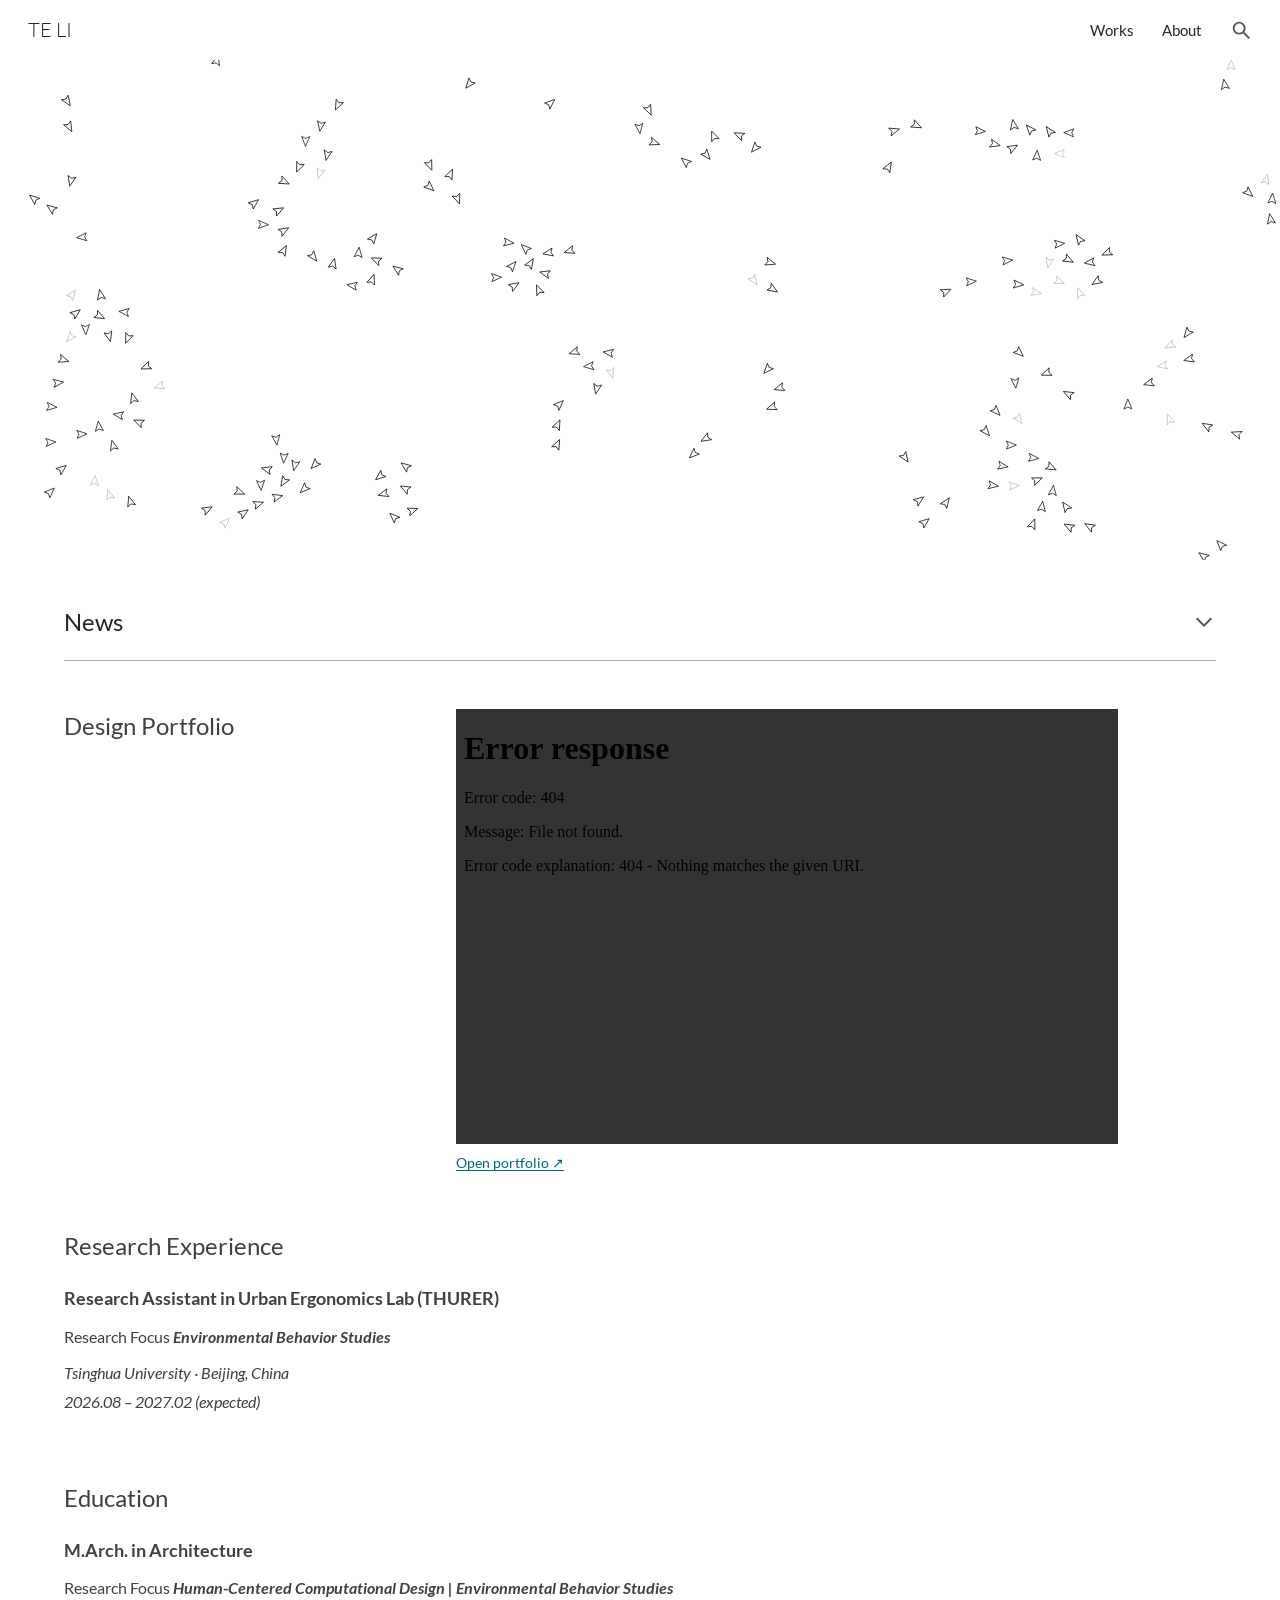
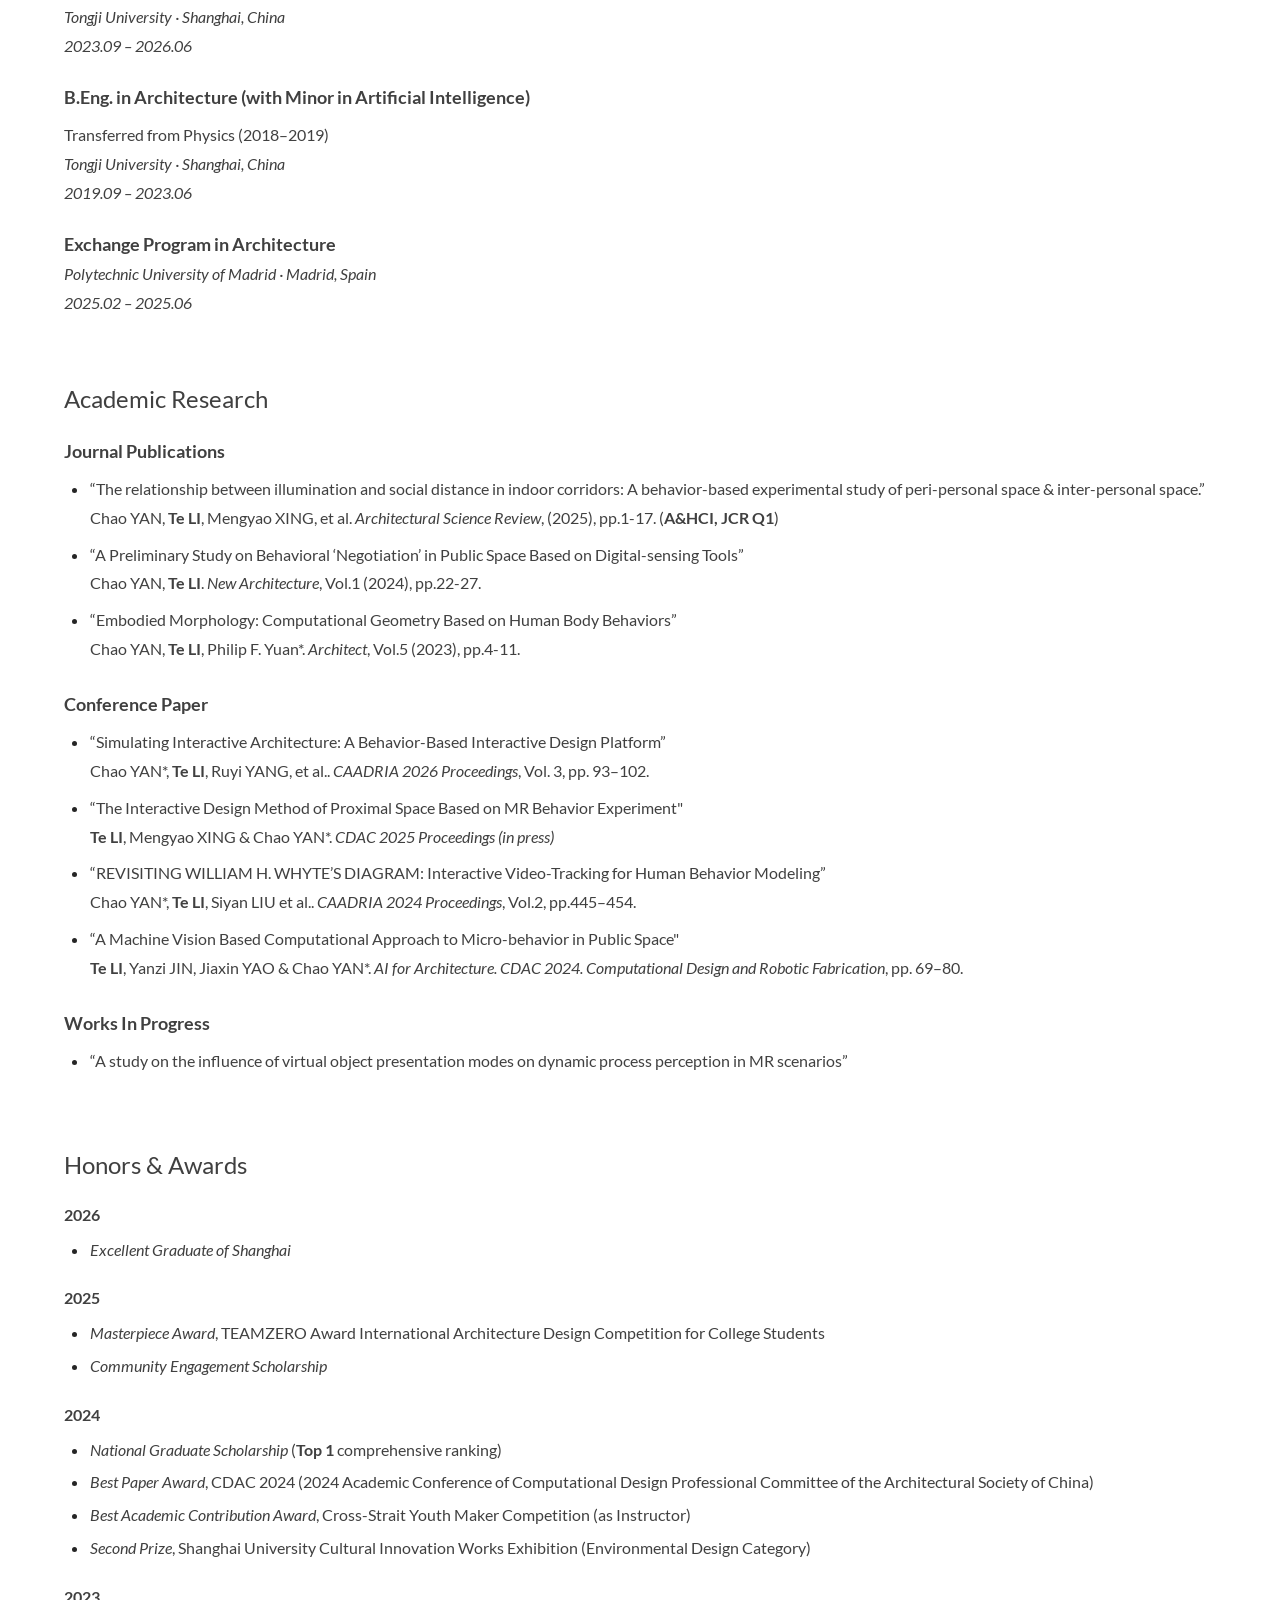
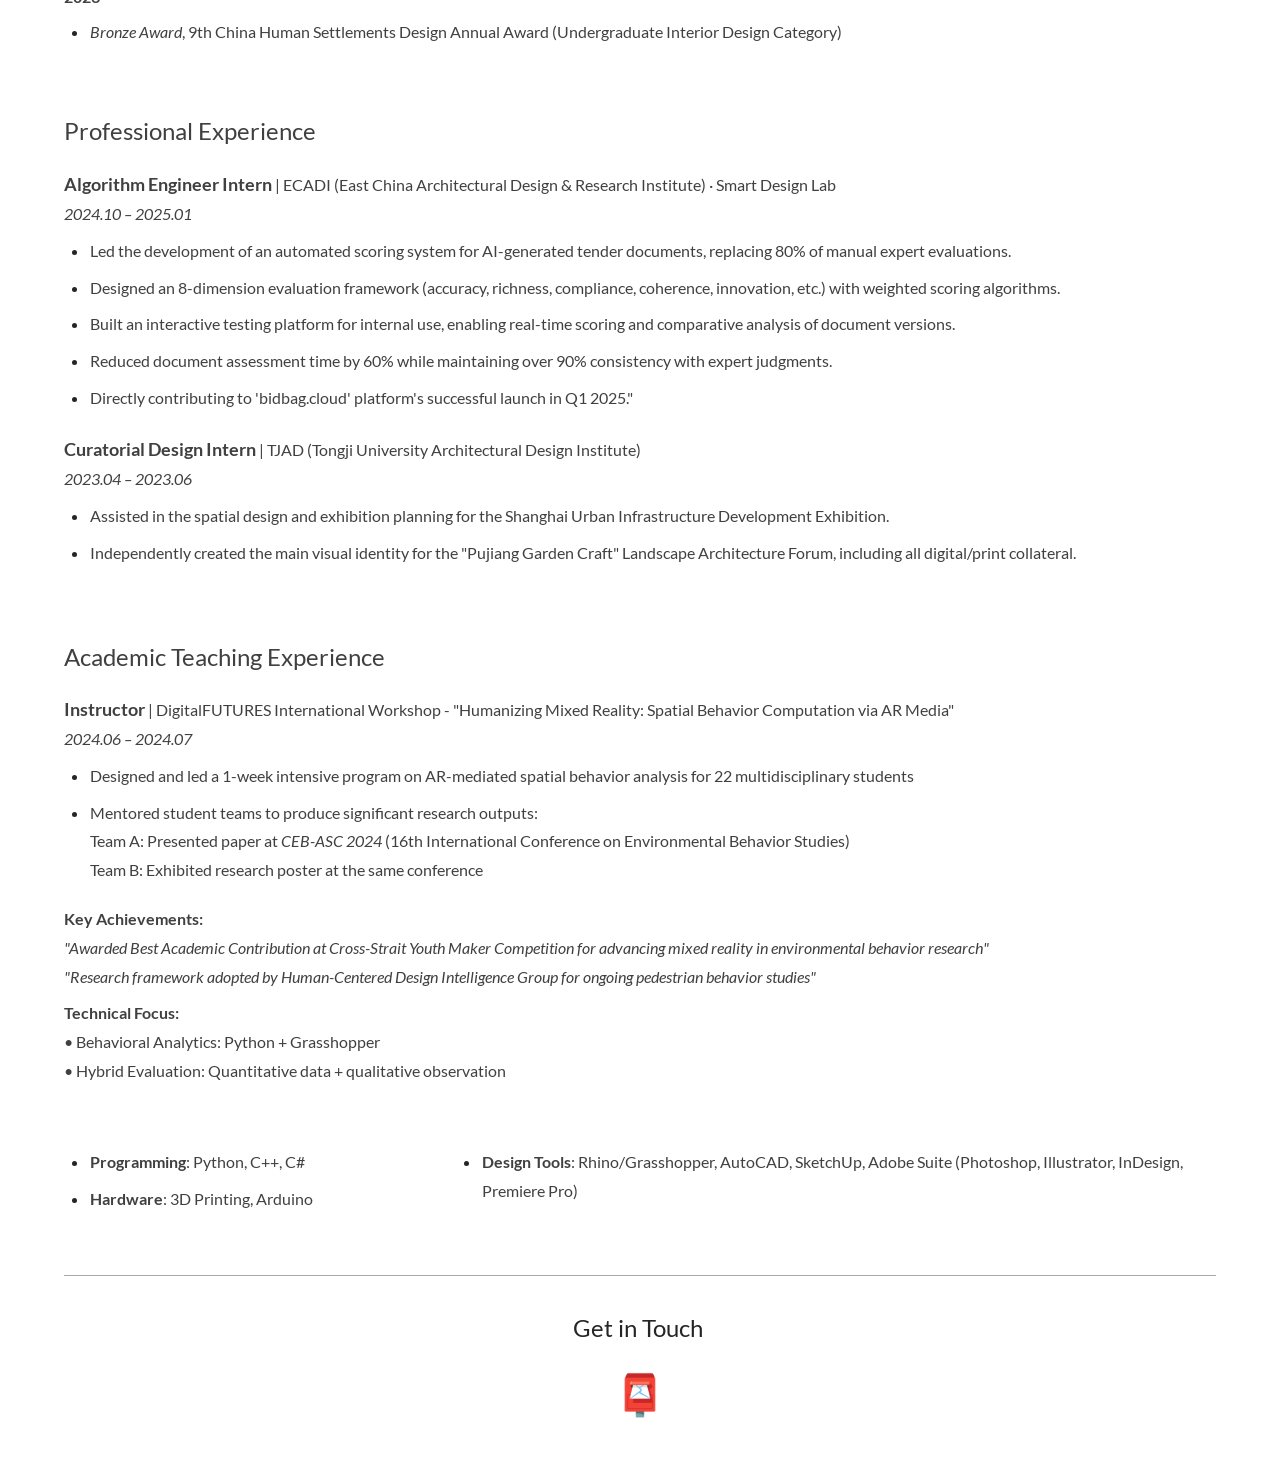
==== about.html @ 7ce69d30 "Initial commit" ====
<!doctype html>
<html lang="en"><head>
<meta charset="utf-8">
<meta name="viewport" content="width=device-width,initial-scale=1">
<title>TE LI — About</title>
<link rel="stylesheet" href="style.css">
<script src="script.js" defer=""></script>
</head>
<body class="about">
<header class="site-header"><a class="brand" href="index.html">TE LI</a><nav aria-label="Main navigation"><a href="index.html">Works</a><a aria-current="page" href="about.html">About</a><button class="search-button" aria-label="Search this site" title="Search this site"><svg width="22" height="22" viewBox="0 0 24 24" fill="none" stroke="currentColor" stroke-width="2"><circle cx="10" cy="10" r="6"></circle><path d="m15 15 6 6"></path></svg></button></nav></header><form class="search-panel" hidden="" role="search">
<input type="search" aria-label="Search pages" placeholder="Search this site"><button type="submit">Search</button><button type="button" class="search-close" aria-label="Close search">×</button><div class="search-results"></div>
</form>
<main id="main"><section class="section about-section-0"><div class="grid"><div class="column span-12">
<iframe class="about-animation" src="assets/flocking.html" title="Flocking boids animation"></iframe>
</div></div></section>
<section class="section about-section-1"><div class="grid"><details><summary>News<svg width="24" height="24" viewBox="0 0 24 24" focusable="false" class="summary-arrow"><path d="M5.41 7.59L4 9l8 8 8-8-1.41-1.41L12 14.17"></path></svg></summary><div class="news-items">
<p><span class="news-date">🕹️2026-08-07</span><span class="news-description">Earned the Encoded Space Extraordinary Award at the Encoded Space 2026 Workshop at Tsinghua University.</span></p>
<p><span class="news-date">🎿2026-03-03</span><span class="news-description">Obtained the Level 5 Social Sports Instructor Certificate in Alpine Skiing (Double Ski).</span></p>
<p><span class="news-date">🪑2026-01-16</span><span class="news-description">Participated in the Shanghai Art &amp; Design exhibition at the Shanghai Art Museum (China Art Museum) as a core creator.</span></p>
<p><span class="news-date">📜2026-01-15</span><span class="news-description">Successfully passed the M.Arch. thesis review in one go.</span></p>
<p><span class="news-date">🎉2025-12-16</span><span class="news-description">Successfully passed the M.Arch. design review and submitted the graduation thesis.</span></p>
<p><span class="news-date">🎙️2025-11-16</span><span class="news-description">Served as a TA at the Computational Design Workshop at Zhejiang University, and presented a research paper at the CDAC Conference.</span></p>
</div></details></div></section>
<section class="section about-section-2"><div class="grid">
<div class="column span-3">
<h2 class="about-heading">Design Portfolio</h2>
</div>
<div class="column span-1">

</div>
<div class="column span-7">
<iframe class="portfolio" src="assets/portfolio.pdf#view=FitH" title="Design Portfolio PDF" allowfullscreen=""></iframe><a class="portfolio-open" href="assets/portfolio.pdf" target="_blank" rel="noopener">Open portfolio ↗</a>
</div>
<div class="column span-1">

</div>
</div></section>
<section class="section about-section-3"><div class="grid">
<div class="column span-7">
<h2 class="about-heading">Research Experience</h2>
<p><span style="font-weight:700;color:#404040;font-size:18px">Research Assistant in Urban Ergonomics Lab (THURER)</span></p>
<p><span style="color:#404040;font-size:12.0pt">Research Focus</span><span style="font-weight:700;color:#404040;font-size:12.0pt"> </span><span style="font-weight:700;font-style:italic;color:#404040;font-size:12.0pt">Environmental Behavior Studies</span></p>
<p><span style="font-style:italic;color:#404040;font-size:12.0pt">Tsinghua</span><span style="font-style:italic;color:#404040;font-size:12.0pt"> University · Beijing, China</span><span style="font-style:italic;color:#404040;font-size:12.0pt"><br></span><span style="font-style:italic;color:#404040;font-size:12.0pt">2026.08 – 2027.02 (expected)</span></p>
</div>
<div class="column span-5">

</div>
</div></section>
<section class="section about-section-4"><div class="grid">
<div class="column span-7">
<h2 class="about-heading">Education</h2>
<p><span style="font-weight:700;color:#404040;font-size:18px">M.Arch. in Architecture</span></p>
<p><span style="color:#404040;font-size:12.0pt">Research Focus</span><span style="font-weight:700;color:#404040;font-size:12.0pt"> </span><span style="font-weight:700;font-style:italic;color:#404040;font-size:12.0pt">Human-Centered Computational Design | Environmental Behavior Studies</span><span style="font-weight:700;color:#404040;font-size:12.0pt"><br></span><span style="font-style:italic;color:#404040;font-size:12.0pt">Tongji University · Shanghai, China</span><span style="font-style:italic;color:#404040;font-size:12.0pt"><br></span><span style="font-style:italic;color:#404040;font-size:12.0pt">2023.09 – 2026.06</span></p>
<p><span style="font-weight:700;color:#404040;font-size:18px">B.Eng. in Architecture (with Minor in Artificial Intelligence)</span></p>
<p><span style="color:#404040;font-size:12.0pt">Transferred from Physics (2018–2019)</span><span style="font-weight:700;color:#404040;font-size:12.0pt"><br></span><span style="font-style:italic;color:#404040;font-size:12.0pt">Tongji University · Shanghai, China</span><span style="font-style:italic;color:#404040;font-size:12.0pt"><br></span><span style="font-style:italic;color:#404040;font-size:12.0pt">2019.09 – 2023.06</span></p>
<p><span style="font-weight:700;color:#404040;font-size:18px">Exchange Program in Architecture</span><span style="font-weight:700;color:#404040;font-size:12.0pt"><br></span><span style="font-style:italic;color:#404040;font-size:12.0pt">Polytechnic University of Madrid · Madrid, Spain</span><span style="font-style:italic;color:#404040;font-size:12.0pt"><br></span><span style="font-style:italic;color:#404040;font-size:12.0pt">2025.02 – 2025.06</span></p>
</div>
<div class="column span-5">

</div>
</div></section>
<section class="section about-section-5"><div class="grid"><div class="column span-12">
<h2 class="about-heading">Academic Research</h2>
<h3 class="about-subheading">Journal Publications</h3>
<ul>
<li><p><span style="color:#404040;font-size:12.0pt">“The relationship between illumination and social distance in indoor corridors: A behavior-based experimental study of peri-personal space &amp; inter-personal space.”</span><span style="color:#404040;font-size:12.0pt"><br></span><span style="color:#404040;font-size:12.0pt">Chao YAN, </span><span style="font-weight:700;color:#404040;font-size:12.0pt">Te LI</span><span style="color:#404040;font-size:12.0pt">, Mengyao XING, et al. </span><span style="font-style:italic;color:#404040;font-size:12.0pt">Architectural Science Review</span><span style="color:#404040;font-size:12.0pt">, (2025), pp.1-17. (</span><span style="font-weight:700;color:#404040;font-size:12.0pt">A&amp;HCI</span><span style="font-weight:700;color:#404040;font-size:12.0pt">, JCR Q1</span><span style="color:#404040;font-size:12.0pt">)</span></p></li>
<li><p><span style="color:#404040;font-size:12.0pt">“A Preliminary Study on Behavioral ‘Negotiation’ in Public Space Based on Digital-sensing Tools”</span><span style="color:#404040;font-size:12.0pt"><br></span><span style="color:#404040;font-size:12.0pt">Chao YAN, </span><span style="font-weight:700;color:#404040;font-size:12.0pt">Te LI</span><span style="color:#404040;font-size:12.0pt">. </span><span style="font-style:italic;color:#404040;font-size:12.0pt">New Architecture</span><span style="color:#404040;font-size:12.0pt">, Vol.1 (2024), pp.22-27.</span></p></li>
<li><p><span style="color:#404040;font-size:12.0pt">“Embodied Morphology: Computational Geometry Based on Human Body Behaviors”</span><span style="color:#404040;font-size:12.0pt"><br></span><span style="color:#404040;font-size:12.0pt">Chao YAN, </span><span style="font-weight:700;color:#404040;font-size:12.0pt">Te LI</span><span style="color:#404040;font-size:12.0pt">,</span><span style="font-weight:700;color:#404040;font-size:12.0pt"> </span><span style="color:#404040;font-size:12.0pt">Philip F. Yuan*</span><span style="color:#404040;font-size:12.0pt">. </span><span style="font-style:italic;color:#404040;font-size:12.0pt">Architect</span><span style="color:#404040;font-size:12.0pt">, Vol.5 (2023), pp.4-11.</span></p></li>
</ul>
<h3 class="about-subheading">Conference Paper</h3>
<ul><li><p><span style="color:#404040;font-size:12.0pt">“Simulating Interactive Architecture: A Behavior-</span><span style="color:#404040;font-size:12.0pt">B</span><span style="color:#404040;font-size:12.0pt">ased Interactive Design Platform”</span></p><p><span style="color:#404040;font-size:12.0pt">Chao YAN*, </span><span style="font-weight:700;color:#404040;font-size:12.0pt">Te LI</span><span style="color:#404040;font-size:12.0pt">, Ruyi YANG, et al.. </span><span style="font-style:italic;color:#404040;font-size:12.0pt">CAADRIA 202</span><span style="font-style:italic;color:#404040;font-size:12.0pt">6 </span><span style="font-style:italic;color:#404040;font-size:12.0pt">Proceedings</span><span style="color:#404040;font-size:12.0pt">, </span><span style="color:#404040;font-size:12.0pt">Vol. 3, pp. 93–102.</span></p></li><li><p><span style="color:#404040;font-size:12.0pt">“</span><span style="color:#404040;font-size:12.0pt">The Interactive Design Method of Proximal Space Based on MR Behavior Experiment</span><span style="color:#404040;font-size:12.0pt">"</span></p><p><span style="font-weight:700;color:#404040;font-size:12.0pt">Te LI</span><span style="color:#404040;font-size:12.0pt">, </span><span style="color:#404040;font-size:12.0pt">Mengyao XING</span><span style="color:#404040;font-size:12.0pt"> &amp; Chao YAN*</span><span style="color:#404040;font-size:12.0pt">. </span><span style="font-style:italic;color:#404040;font-size:12.0pt">CDAC 202</span><span style="font-style:italic;color:#404040;font-size:12.0pt">5</span><span style="font-style:italic;color:#404040;font-size:12.0pt"> Proceedings (in press)</span></p></li><li><p><span style="color:#404040;font-size:12.0pt">“REVISITING WILLIAM H. WHYTE’S DIAGRAM: Interactive Video-Tracking for Human Behavior Modeling”</span><span style="color:#404040;font-size:12.0pt"><br></span><span style="color:#404040;font-size:12.0pt">Chao YAN*, </span><span style="font-weight:700;color:#404040;font-size:12.0pt">Te LI</span><span style="color:#404040;font-size:12.0pt">, Siyan LIU et al..</span><span style="color:#434343;font-size:12.0pt"> </span><span style="font-style:italic;color:#404040;font-size:12.0pt">CAADRIA 2024 Proceedings</span><span style="color:#404040;font-size:12.0pt">, Vol.2, pp.445–454.</span></p></li><li><p><span style="color:#404040;font-size:12.0pt">“A Machine Vision Based Computational Approach to Micro-behavior in Public Space"</span></p><p><span style="font-weight:700;color:#404040;font-size:12.0pt">Te LI</span><span style="color:#404040;font-size:12.0pt">, Yanzi JIN, </span><span style="color:#404040;font-size:12.0pt">Jiaxin YAO &amp; Chao YAN*</span><span style="color:#404040;font-size:12.0pt">. </span><span style="font-style:italic;color:#404040;font-size:12.0pt">AI for Architecture. CDAC 2024. Computational Design and Robotic Fabrication</span><span style="color:#404040;font-size:12.0pt">, pp. 69–80.</span></p></li></ul>





<h3 class="about-subheading">Works In Progress</h3>
<ul><li><p><span style="color:#404040;font-size:12.0pt">“</span><span style="color:#404040;font-size:12.0pt">A study on the influence of virtual object presentation modes on dynamic process perception in MR scenarios</span><span style="color:#404040;font-size:12.0pt">”</span></p></li></ul>
</div></div></section>
<section class="section about-section-6"><div class="grid"><div class="column span-12">
<h2 class="about-heading">Honors &amp; Awards</h2>







<h3 class="award-year">2026</h3><ul><li><span style="color:#404040;font-size:12.0pt"></span><span style="font-style:italic;color:#404040;font-size:12.0pt">Excellent Graduate of Shanghai</span></li></ul><h3 class="award-year">2025</h3><ul><li><span style="color:#404040;font-size:12.0pt"></span><span style="font-style:italic;color:#404040;font-size:12.0pt">M</span><span style="font-style:italic;color:#404040;font-size:12.0pt">asterpiece </span><span style="font-style:italic;color:#404040;font-size:12.0pt">A</span><span style="font-style:italic;color:#404040;font-size:12.0pt">ward</span><span style="color:#404040;font-size:12.0pt">, </span><span style="color:#404040;font-size:12.0pt">TEAMZERO Award International Architecture Design Competition for College Students</span></li><li><span style="color:#404040;font-size:12.0pt"></span><span style="font-style:italic;color:#404040;font-size:12.0pt">Community Engagement Scholarship</span></li></ul><h3 class="award-year">2024</h3><ul><li><span style="color:#404040;font-size:12.0pt"></span><span style="font-style:italic;color:#404040;font-size:12.0pt">National Graduate Scholarship</span><span style="color:#404040;font-size:12.0pt"> (</span><span style="font-weight:700;color:#404040;font-size:12.0pt">Top 1 </span><span style="color:#404040;font-size:12.0pt">comprehensive ranking)</span><span style="color:#404040;font-size:12.0pt"></span></li><li><span style="color:#404040;font-size:12.0pt"></span><span style="font-style:italic;color:#404040;font-size:12.0pt">Best Paper Award</span><span style="color:#404040;font-size:12.0pt">, CDAC 2024 (2024 Academic Conference of Computational Design Professional Committee of the Architectural Society of China)</span><span style="color:#404040;font-size:12.0pt"></span></li><li><span style="color:#404040;font-size:12.0pt"></span><span style="font-style:italic;color:#404040;font-size:12.0pt">Best Academic Contribution Award</span><span style="color:#404040;font-size:12.0pt">, Cross-Strait Youth Maker Competition (as Instructor)</span><span style="color:#404040;font-size:12.0pt"></span></li><li><span style="color:#404040;font-size:12.0pt"></span><span style="font-style:italic;color:#404040;font-size:12.0pt">Second Prize</span><span style="color:#404040;font-size:12.0pt">, Shanghai University Cultural Innovation Works Exhibition (Environmental Design Category)</span></li></ul><h3 class="award-year">2023</h3><ul><li><span style="color:#404040;font-size:12.0pt"></span><span style="font-style:italic;color:#404040;font-size:12.0pt">Bronze Award</span><span style="color:#404040;font-size:12.0pt">, 9th China Human Settlements Design Annual Award (Undergraduate Interior Design Category)</span></li></ul></div></div></section>
<section class="section about-section-7"><div class="grid"><div class="column span-12">
<h2 class="about-heading">Professional Experience</h2>
<p><span style="font-weight:700;color:#404040;font-size:18px">Algorithm Engineer Intern</span><span style="color:#404040;font-size:12.0pt"> | ECADI (East China Architectural Design &amp; Research Institute) · Smart Design Lab</span><span style="color:#404040;font-size:12.0pt"><br></span><span style="font-style:italic;color:#404040;font-size:12.0pt">2024.10 – 2025.01</span></p>
<ul>
<li><p><span style="color:#404040;font-size:12.0pt">Led the development of an automated scoring system for AI-generated tender documents, replacing 80% of manual expert evaluations.</span></p></li>
<li><p><span style="color:#404040;font-size:12.0pt">Designed an 8-dimension evaluation framework (accuracy, richness, compliance, coherence, innovation, etc.) with weighted scoring algorithms.</span></p></li>
<li><p><span style="color:#404040;font-size:12.0pt">Built an interactive testing platform for internal use, enabling real-time scoring and comparative analysis of document versions.</span></p></li>
<li><p><span style="color:#404040;font-size:12.0pt">Reduced document assessment time by 60% while maintaining over 90% consistency with expert judgments.</span></p></li>
<li><p><span style="color:#404040;font-size:12.0pt">Directly contributing to 'bidbag.cloud' platform's successful launch in Q1 2025."&nbsp;</span></p></li>
</ul>
<p><span style="font-weight:700;color:#404040;font-size:18px">Curatorial Design Intern</span><span style="color:#404040;font-size:12.0pt"> | TJAD (Tongji University Architectural Design Institute)</span><span style="color:#404040;font-size:12.0pt"><br></span><span style="font-style:italic;color:#404040;font-size:12.0pt">2023.04 – 2023.06</span></p>
<ul>
<li><p><span style="color:#404040;font-size:12.0pt">Assisted in the spatial design and exhibition planning for the Shanghai Urban Infrastructure Development Exhibition.</span></p></li>
<li><p><span style="color:#404040;font-size:12.0pt">Independently created the main visual identity for the "Pujiang Garden Craft" Landscape Architecture Forum, including all digital/print collateral.</span></p></li>
</ul>
</div></div></section>
<section class="section about-section-8"><div class="grid"><div class="column span-12">
<h2 class="about-heading">Academic Teaching Experience</h2>
<p><span style="font-weight:700;color:#404040;font-size:18px">Instructor</span><span style="color:#404040;font-size:12.0pt"> | DigitalFUTURES International Workshop - "Humanizing Mixed Reality: Spatial Behavior Computation via AR Media"</span><span style="color:#404040;font-size:12.0pt"><br></span><span style="font-style:italic;color:#404040;font-size:12.0pt">2024.06 – 2024.07</span></p>
<ul>
<li><p><span style="color:#404040;font-size:12.0pt">Designed and led a 1-week intensive program on AR-mediated spatial behavior analysis for 22 multidisciplinary students</span></p></li>
<li><p><span style="color:#404040;font-size:12.0pt">Mentored student teams to produce significant research outputs:</span><span style="color:#404040;font-size:12.0pt"><br></span><span style="color:#404040;font-size:12.0pt">Team A: Presented paper at </span><span style="font-style:italic;color:#404040;font-size:12.0pt">CEB-ASC 2024</span><span style="color:#404040;font-size:12.0pt"> (16th International Conference on Environmental Behavior Studies)</span><span style="color:#404040;font-size:12.0pt"><br></span><span style="color:#404040;font-size:12.0pt">Team B: Exhibited research poster at the same conference</span></p></li>
</ul>
<p><span style="font-weight:700;color:#404040;font-size:12.0pt">Key Achievements:</span><span style="font-weight:700;color:#404040;font-size:12.0pt"><br></span><span style="font-style:italic;color:#404040;font-size:12.0pt">"Awarded Best Academic Contribution at Cross-Strait Youth Maker Competition for advancing mixed reality in environmental behavior research"</span><span style="font-style:italic;color:#404040;font-size:12.0pt"><br></span><span style="font-style:italic;color:#404040;font-size:12.0pt">"Research framework adopted by Human-Centered Design Intelligence Group for ongoing pedestrian behavior studies"</span></p>
<p><span style="font-weight:700;color:#404040;font-size:12.0pt">Technical Focus:</span><span style="color:#404040;font-size:12.0pt"><br></span><span style="color:#404040;font-size:12.0pt">• Behavioral Analytics: Python + Grasshopper</span><span style="color:#404040;font-size:12.0pt"><br></span><span style="color:#404040;font-size:12.0pt">• Hybrid Evaluation: Quantitative data + qualitative observation</span></p>
</div></div></section>
<section class="section about-section-9"><div class="grid">
<div class="column span-4">
<ul>
<li><p><span style="font-weight:700;color:#404040;font-size:12.0pt">Programming</span><span style="color:#404040;font-size:12.0pt">: Python, C++, C#</span></p></li>
<li><p><span style="font-weight:700;color:#404040;font-size:12.0pt">Hardware</span><span style="color:#404040;font-size:12.0pt">: 3D Printing, Arduino</span></p></li>
</ul>
</div>
<div class="column span-8">
<ul><li><p><span style="font-weight:700;color:#404040;font-size:12.0pt">Design Tools</span><span style="color:#404040;font-size:12.0pt">: Rhino/Grasshopper, AutoCAD, SketchU</span><span style="color:#404040;font-size:12.0pt">p</span><span style="color:#404040;font-size:12.0pt">, Adobe Suite (Photoshop, Illustrator, InDesign, Premiere Pro)</span></p></li></ul>
</div>
</div></section>
<section class="section about-section-10"><div class="grid"><div class="column span-12">

</div></div></section>
<section class="section about-section-11 contact"><div class="grid"><div class="column span-12">
<p style="text-align:center"><span style="font-size:24px">Get in Touch&nbsp;</span></p>
<p style="text-align: center;"><a style="text-decoration:none;color:inherit" href="https://forms.gle/pz7Y3AFX5Abh1YHo8"><span>📮</span></a></p>
</div></div></section></main>


</body></html>
---- style.css ----
@font-face {
  font-family: 'Lato';
  font-style: italic;
  font-weight: 300;
  font-display: swap;
  src: url(assets/lato-0.ttf) format('truetype');
}
@font-face {
  font-family: 'Lato';
  font-style: italic;
  font-weight: 400;
  font-display: swap;
  src: url(assets/lato-1.ttf) format('truetype');
}
@font-face {
  font-family: 'Lato';
  font-style: italic;
  font-weight: 700;
  font-display: swap;
  src: url(assets/lato-2.ttf) format('truetype');
}
@font-face {
  font-family: 'Lato';
  font-style: normal;
  font-weight: 300;
  font-display: swap;
  src: url(assets/lato-3.ttf) format('truetype');
}
@font-face {
  font-family: 'Lato';
  font-style: normal;
  font-weight: 400;
  font-display: swap;
  src: url(assets/lato-4.ttf) format('truetype');
}
@font-face {
  font-family: 'Lato';
  font-style: normal;
  font-weight: 700;
  font-display: swap;
  src: url(assets/lato-5.ttf) format('truetype');
}

/* Shared presentation — adjust content width, spacing and typography here. */
:root{--grid-width:1152px;--grid-gutter:24px;--page-edge:32px;--text:#252525;--link:#006580}
*{box-sizing:border-box}html{scroll-behavior:smooth}body{margin:0;background:#fff;color:var(--text);font:14px/1.5 Arial,Helvetica,sans-serif}a{color:var(--link);text-underline-offset:2px}button,input{font:inherit}button{cursor:pointer}a:focus-visible,button:focus-visible,summary:focus-visible{outline:2px solid var(--link);outline-offset:5px}
a[style*="text-decoration:none"]{color:var(--text)}a[style*="text-decoration:none"] span[style*="text-decoration:underline"]{color:var(--link)}.site-header a,.site-header a:hover,.site-header a[aria-current],.about-section-1 summary{color:var(--text)}
.site-header{height:60px;padding:0 28px;display:flex;align-items:center;justify-content:space-between;position:sticky;top:0;background:#fffffff5;z-index:10}.brand{font-size:20px;font-weight:300;color:var(--text);text-decoration:none}.site-header nav{display:flex;align-items:center;gap:28px}.site-header nav>a{font-size:15px;text-decoration:none;color:var(--text)}.site-header nav>a[aria-current],.site-header nav>a:hover{color:var(--text)}.search-button{border:0;background:none;color:#555;padding:0;display:flex}.section{padding:24px 0}.grid{width:min(var(--grid-width),calc(100% - 2 * var(--page-edge)));margin-inline:auto;display:grid;grid-template-columns:repeat(12,minmax(0,1fr));column-gap:var(--grid-gutter)}.column{min-width:0}.span-1{grid-column:span 1}.span-2{grid-column:span 2}.span-3{grid-column:span 3}.span-4{grid-column:span 4}.span-5{grid-column:span 5}.span-6{grid-column:span 6}.span-7{grid-column:span 7}.span-8{grid-column:span 8}.span-12{grid-column:span 12}
p{margin:0 0 16px}h2,h3{font-weight:400;line-height:1.35;margin:16px 0 26px}h2{font-size:24px}h3{font-size:18px}img{display:block;width:100%;height:auto}iframe{display:block;border:0;width:100%}ul,ol{padding-left:28px;margin:0 0 18px}li{padding-left:2px;margin-bottom:7px}.works{font-size:14.667px;line-height:1.5}.works-animation{height:72px}.works-section-0{padding-top:22px;padding-bottom:24px}.works-section-0 .column:nth-child(2) p{font-size:56px!important;font-weight:700;margin:0;line-height:1.4}.works-section-0 .column:nth-child(2) span{font-size:inherit!important}.works-section-0 .column:nth-child(3){padding-top:13px}.works-section-1{padding-top:30px;padding-bottom:20px}.works-section-2{padding-top:20px;padding-bottom:40px}.works-section-2 .grid{align-items:center}.works-section-2 .column:first-child{text-align:right}.works-section-2 p{margin:0}.works-section-2 .column:first-child span{font-size:24px!important}.works-section-2 img{max-width:74px}.works-section-3,.works-section-4,.works-section-5,.works-section-6{padding-bottom:36px}.works .image-link{display:block}.works h3{text-align:center;margin:22px 0 28px;font-size:18px}.works-section-3 .column>p,.works-section-4 .column>p,.works-section-5 .column>p,.works-section-6 .column>p{text-align:center}.works-section-7 p{text-align:center;margin:24px 0}.works-section-8 h3,.works-section-9 h3,.works-section-10 h3{margin-top:20px}.works-section-11,.works-section-13,.about-section-10{padding:12px 0}.works-section-12{padding:0}.works-section-12 .grid{align-items:center;border-top:1px solid #aaa;padding-top:34px}.works-section-12 p{margin-bottom:6px}.contact{padding:0 0 48px;text-align:center}.contact .grid{border-top:1px solid #aaa;padding-top:30px}.contact p{margin-bottom:10px}.contact a{text-decoration:none;font-size:40px}
.about-section-0{padding:0}.about-section-0 .grid{width:100%;max-width:none}.about-section-0 .column{padding:0}.about-animation{height:500px}.about-section-1{padding:24px 0}.about-section-1 details{grid-column:1/-1;margin:0;border-bottom:1px solid #aaa}.about-section-1 summary{list-style:none;cursor:pointer;font-size:24px;padding:20px 0}.about-section-1 summary::-webkit-details-marker{display:none}.about-section-1 .summary-arrow{float:right;width:24px;height:24px;fill:#555;margin-top:6px;transition:transform .2s ease}details[open] .summary-arrow{transform:rotate(180deg)}.news-items{padding:16px 0}.portfolio{height:435px;background:#333}.portfolio-open{display:inline-block;font-size:14px;margin-top:8px}.about-section-3,.about-section-4,.about-section-5,.about-section-6,.about-section-7,.about-section-8{padding:42px 0}.about h3{margin-top:0;margin-bottom:0}.about-section-9{padding:30px 0}.about p{line-height:1.8}.about li{line-height:1.6}.search-panel{position:fixed;top:60px;right:24px;width:min(520px,calc(100vw - 48px));padding:20px;background:white;box-shadow:0 4px 22px #0002;z-index:20}.search-panel[hidden]{display:none}.search-panel input{width:65%;max-width:100%;padding:8px;border:1px solid #aaa}.search-panel button{background:white;border:0;padding:8px}.search-results a{display:block;margin:12px 0}
@media(max-width:760px){.site-header{padding:0 20px}.site-header nav{gap:22px}.grid{width:calc(100% - 48px);column-gap:16px}.column{padding:0}.column:empty{display:none}.span-1,.span-2,.span-3,.span-4,.span-5,.span-6,.span-7,.span-8,.span-12{grid-column:1/-1}.section{padding:20px 0}.works-section-0 .column:first-child{grid-column:1/7}.works-section-0 .column:nth-child(2){grid-column:7/13}.works-section-0 .column:nth-child(2) p{font-size:44px!important}.works-section-0 .column:nth-child(3){padding-top:20px}.works-section-1 .column{margin-bottom:12px}.works-section-2 .column:first-child{text-align:left;margin-bottom:20px}.works-section-2 .column:nth-child(2){grid-column:1/3}.works-section-2 .column:nth-child(3){grid-column:3/13}.works-section-2 .column:nth-child(3) span{font-size:14px!important}.works h3{font-size:19px}.works .column:has(h3){margin-bottom:28px}.works-section-12 .column{margin-bottom:20px}.works-section-12 img{max-width:72px}.about-animation{height:300px}.about-section-2 .column:first-child{margin-bottom:14px}.portfolio{height:340px}.about-section-3,.about-section-4,.about-section-5,.about-section-6,.about-section-7,.about-section-8{padding:28px 0}.about p,.about li{overflow-wrap:anywhere}.search-panel input{width:60%}}
@media(prefers-reduced-motion:reduce){html{scroll-behavior:auto}}

body.about,.works h3,.brand,.site-header nav,.works-section-2,.works-section-7{font-family:Lato,Arial,sans-serif}

/* Match the lower three-column media row to the adjacent tower image.
   Keep animated artwork proportional and fully visible in an equal-height frame. */
.works-section-8 img{aspect-ratio:1200/805;object-fit:contain}
.works-section-8 img[src="assets/image-12.gif"]{object-fit:cover;object-position:50% 75%}

/* About: consistent heading rhythm and hanging indents for CV entries. */
.about .about-heading{font-size:24px;font-weight:400;line-height:1.38;margin:0 0 20px;color:#404040}
.about .about-subheading{font-size:18px;font-weight:700;line-height:1.8;margin:24px 0 8px;color:#404040}
.about .about-heading + .about-subheading{margin-top:0}
.about p,.about li{line-height:1.8}
.about p{margin-bottom:8px}
.about ul{padding-left:24px;margin:0 0 20px}
.about li{padding-left:2px;margin-bottom:8px}
.about li p{margin:0}
.about .column > :last-child{margin-bottom:0}
.about-section-3,.about-section-4,.about-section-5,.about-section-6,.about-section-7,.about-section-8{padding:32px 0}
.about-section-4 .column > p:has(> span:first-child[style*="font-size:18px"]){margin-top:20px}
.about-section-4 .about-heading + p{margin-top:0!important}
.about .award-year{font-size:16px;font-weight:700;line-height:1.8;margin:20px 0 6px;color:#404040}
.about .about-heading + .award-year{margin-top:0}
.about-section-6 ul{margin-bottom:0}
.about-section-6 li{margin-bottom:4px}
.about-section-2 .grid,.about-section-9 .grid{align-items:start}
.about .news-items > p{display:grid;grid-template-columns:140px minmax(0,1fr);column-gap:20px;margin-bottom:12px}
.news-date{white-space:nowrap}
@media(max-width:760px){
 .about-section-1 details{margin:0}
 .about .about-heading{margin-bottom:16px}
 .about-section-3,.about-section-4,.about-section-5,.about-section-6,.about-section-7,.about-section-8{padding:24px 0}
 .about .news-items > p{grid-template-columns:1fr;row-gap:4px}
 .about-section-9 .column + .column{margin-top:8px}
}
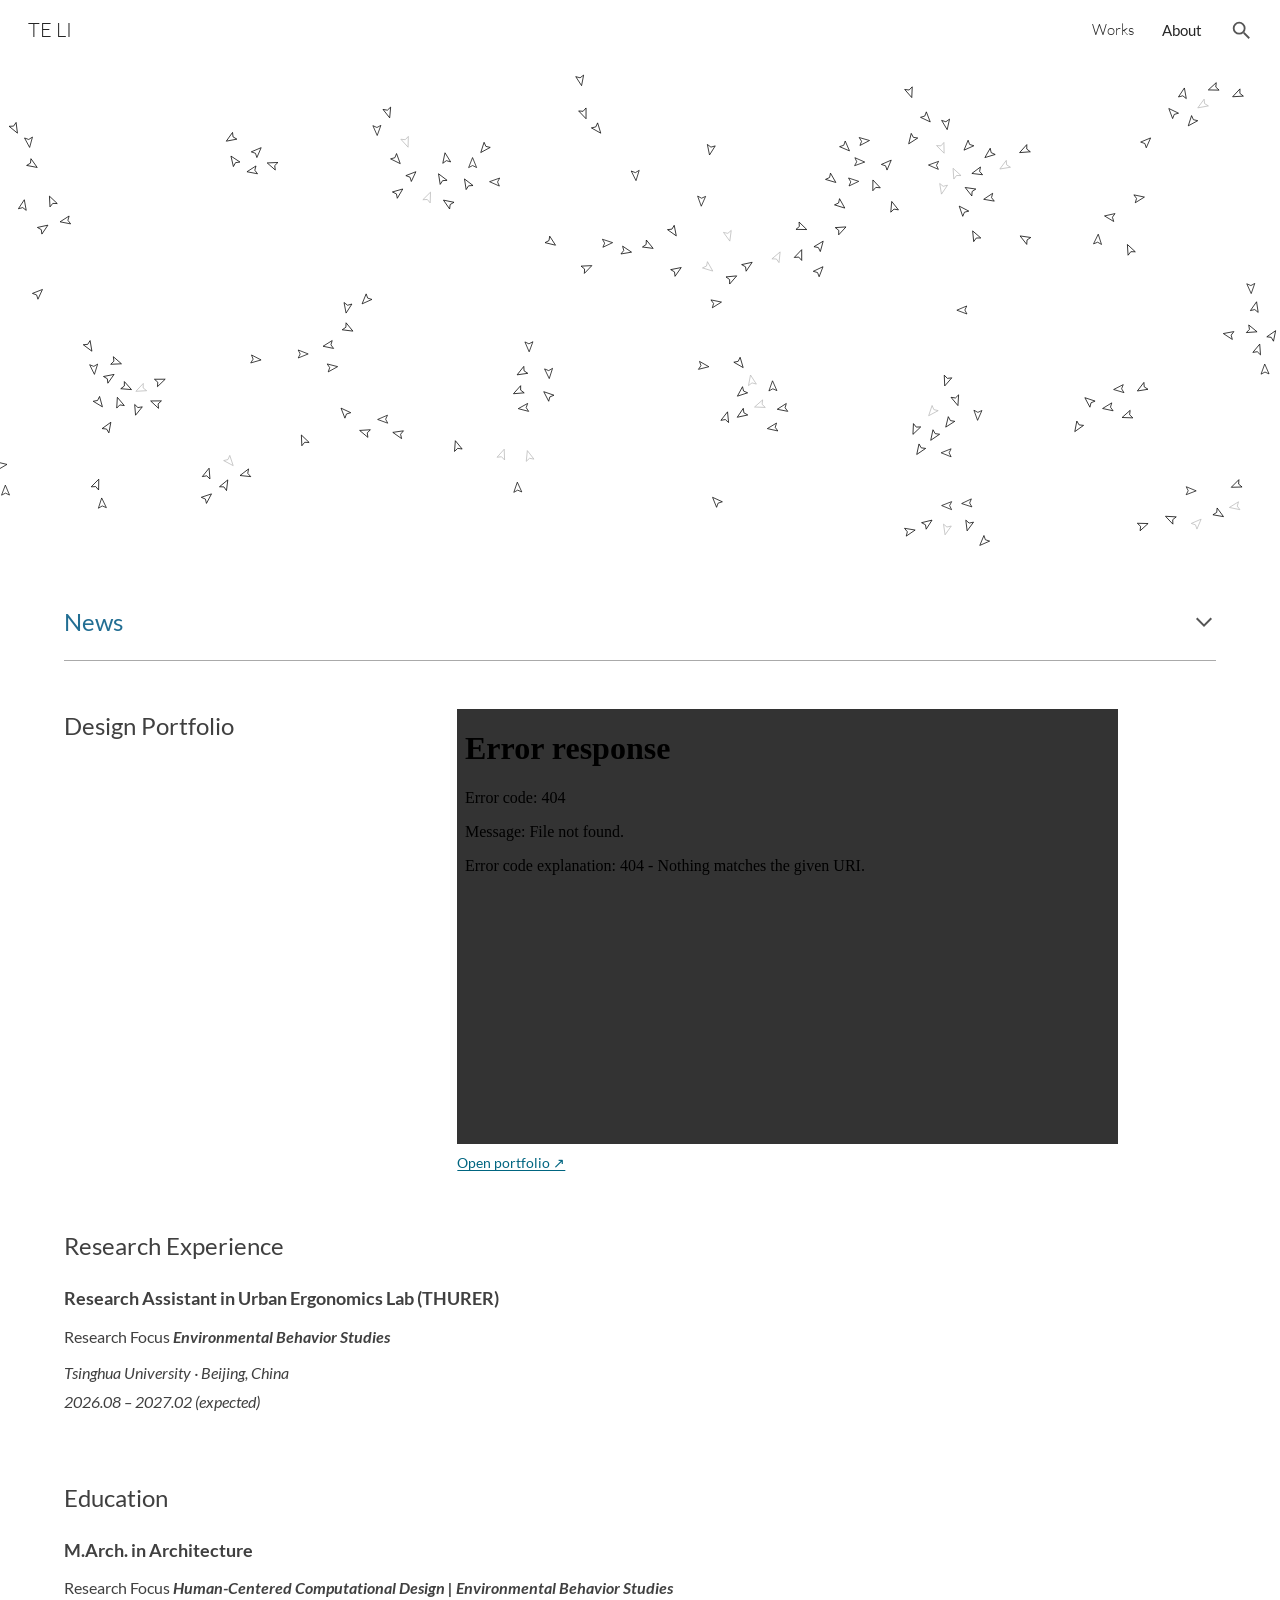
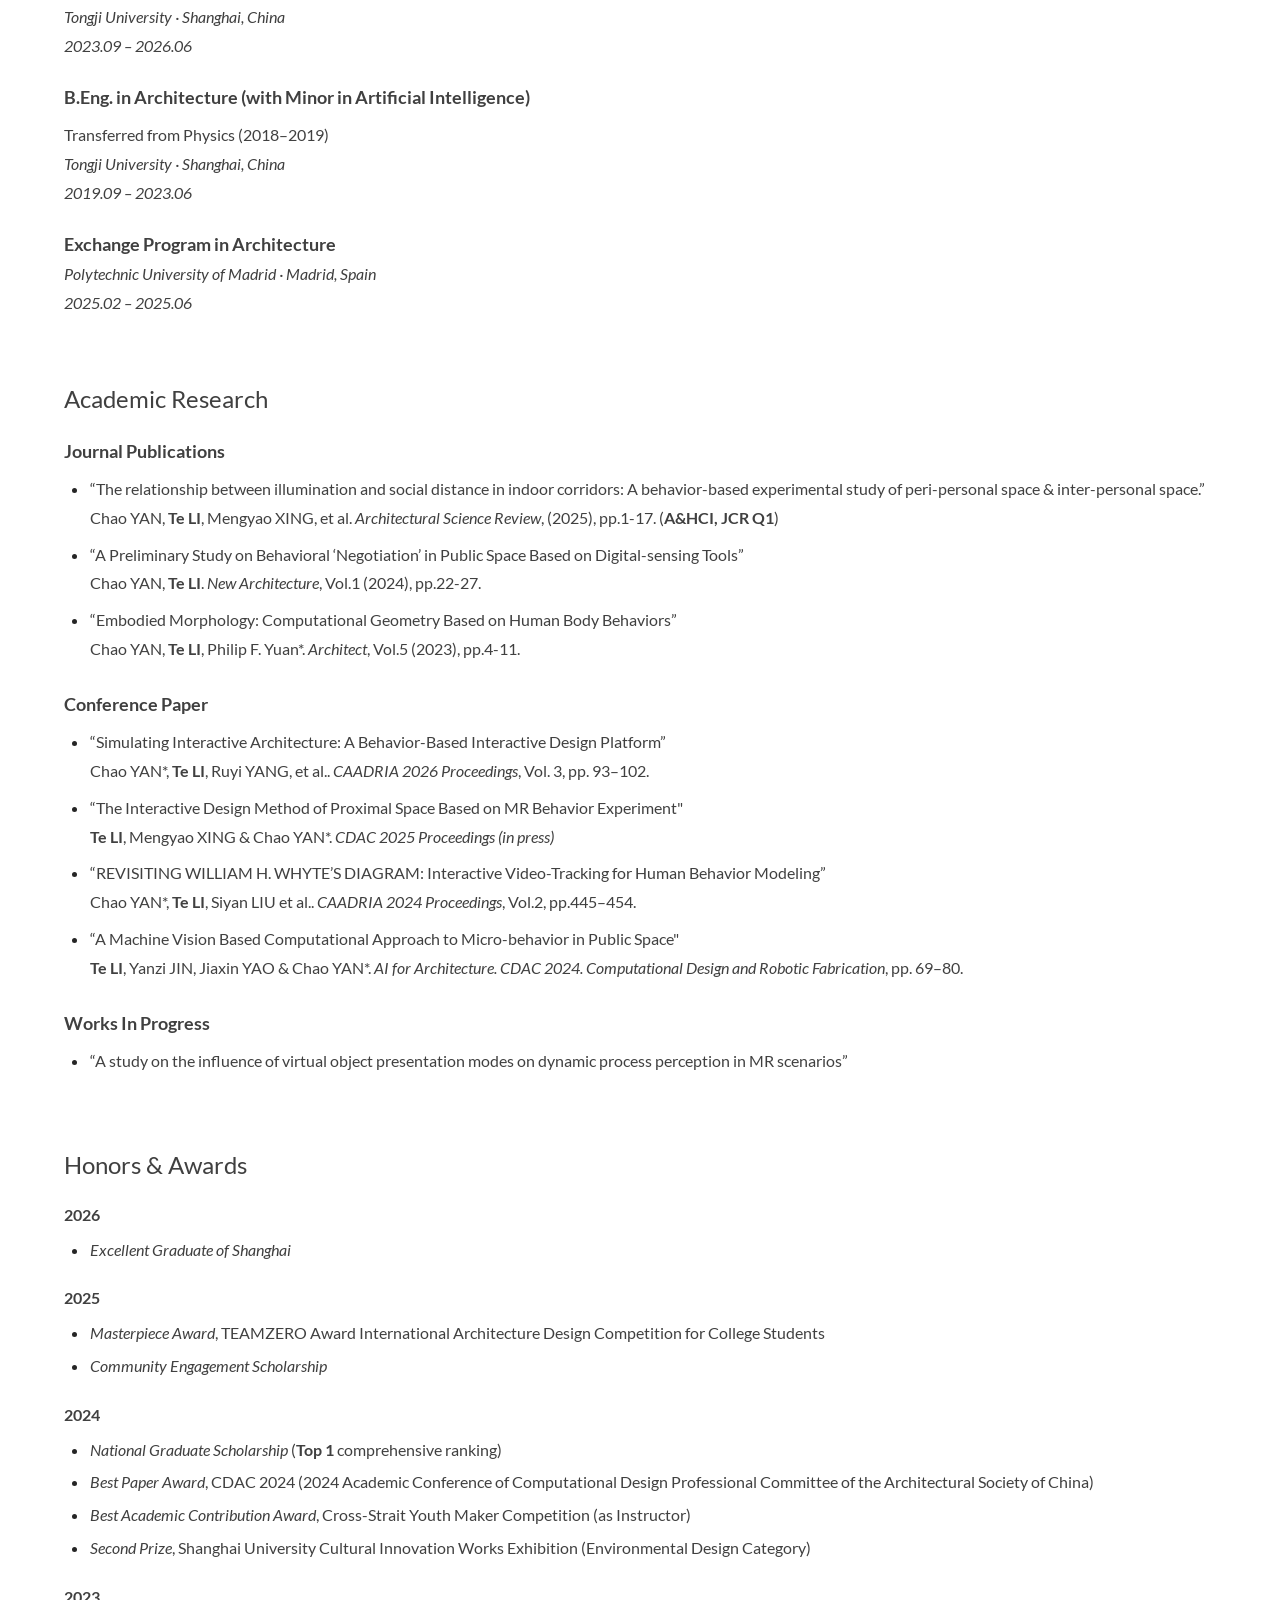
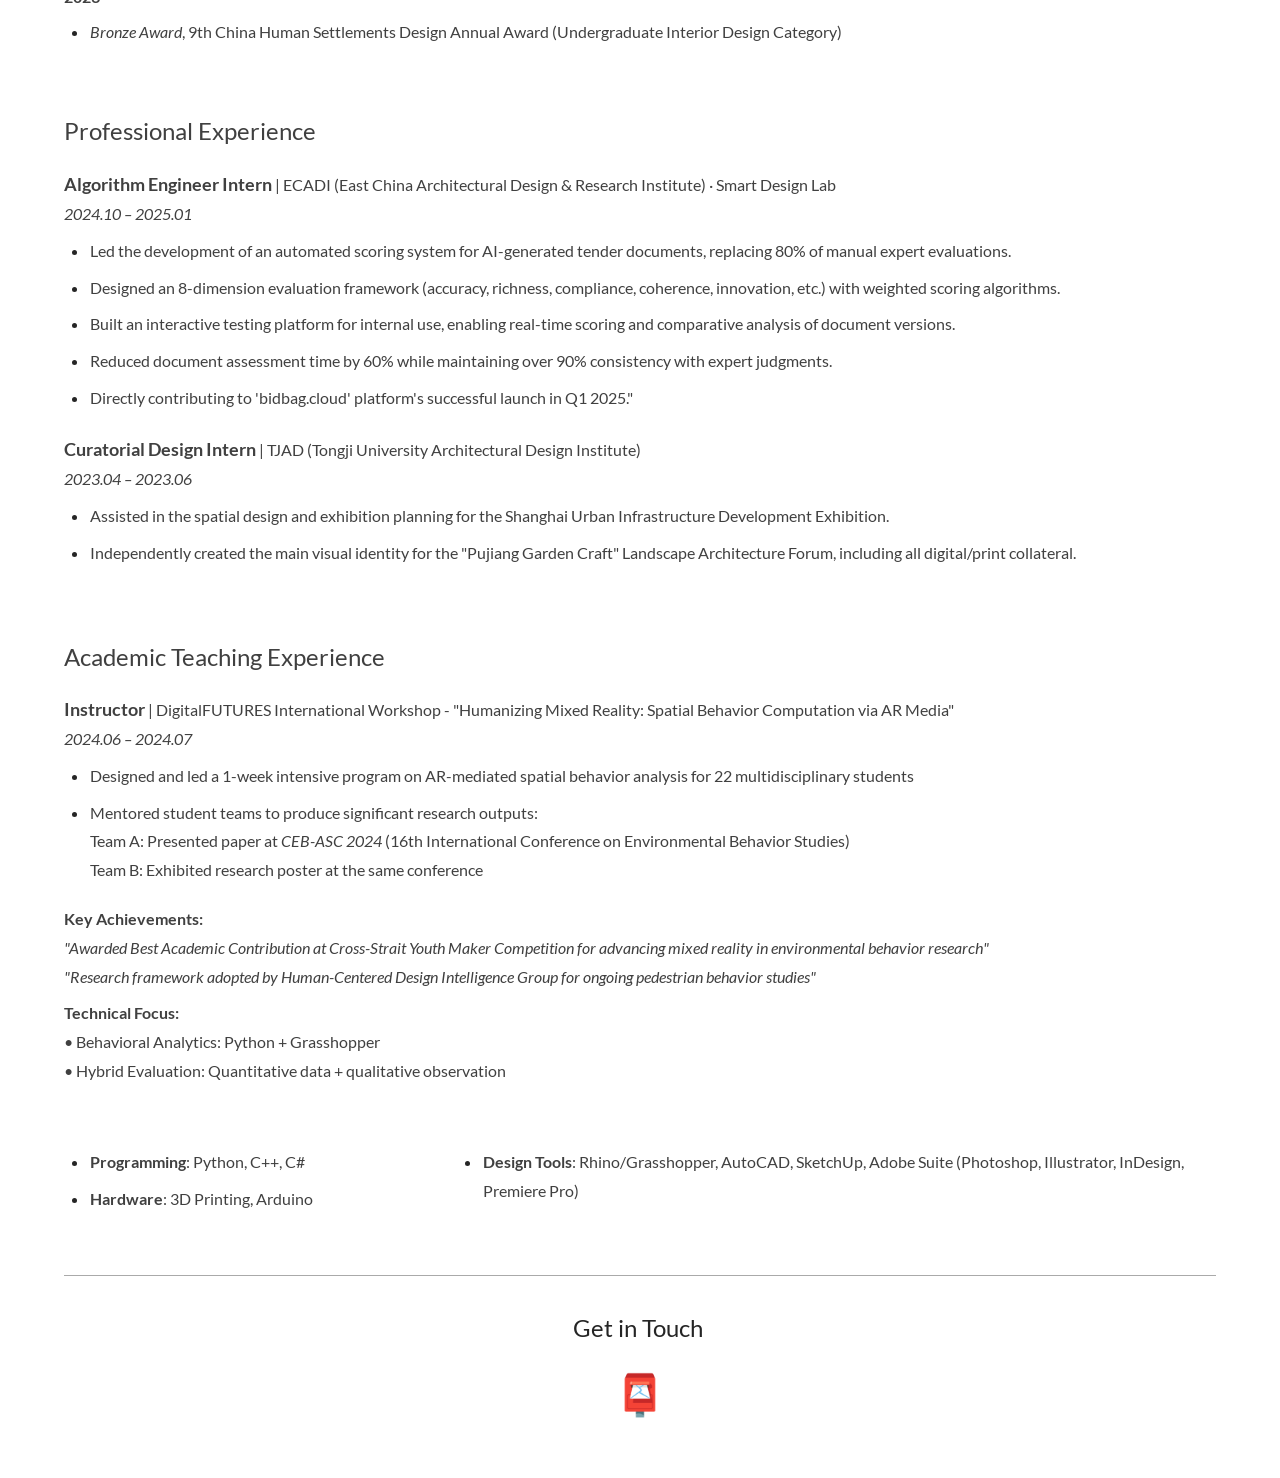
==== commit 8bcfb57e: "增加scholar，重新设置收集表单，增加blend链接" ====
--- a/about.html
+++ b/about.html
@@ -129,7 +129,7 @@
 </div></div></section>
 <section class="section about-section-11 contact"><div class="grid"><div class="column span-12">
 <p style="text-align:center"><span style="font-size:24px">Get in Touch&nbsp;</span></p>
-<p style="text-align: center;"><a style="text-decoration:none;color:inherit" href="https://forms.gle/pz7Y3AFX5Abh1YHo8"><span>📮</span></a></p>
+<p style="text-align: center;"><a style="text-decoration:none;color:inherit" href="https://forms.cloud.microsoft/r/2MjaMUPkMP"><span>📮</span></a></p>
 </div></div></section></main>
 
 
--- a/style.css
+++ b/style.css
@@ -42,13 +42,13 @@
 }
 
 /* Shared presentation — adjust content width, spacing and typography here. */
-:root{--grid-width:1152px;--grid-gutter:24px;--page-edge:32px;--text:#252525;--link:#006580}
+:root{--grid-width:1152px;--grid-gutter:28px;--page-edge:32px;--text:#252525;--link:#006580}
 *{box-sizing:border-box}html{scroll-behavior:smooth}body{margin:0;background:#fff;color:var(--text);font:14px/1.5 Arial,Helvetica,sans-serif}a{color:var(--link);text-underline-offset:2px}button,input{font:inherit}button{cursor:pointer}a:focus-visible,button:focus-visible,summary:focus-visible{outline:2px solid var(--link);outline-offset:5px}
 a[style*="text-decoration:none"]{color:var(--text)}a[style*="text-decoration:none"] span[style*="text-decoration:underline"]{color:var(--link)}.site-header a,.site-header a:hover,.site-header a[aria-current],.about-section-1 summary{color:var(--text)}
-.site-header{height:60px;padding:0 28px;display:flex;align-items:center;justify-content:space-between;position:sticky;top:0;background:#fffffff5;z-index:10}.brand{font-size:20px;font-weight:300;color:var(--text);text-decoration:none}.site-header nav{display:flex;align-items:center;gap:28px}.site-header nav>a{font-size:15px;text-decoration:none;color:var(--text)}.site-header nav>a[aria-current],.site-header nav>a:hover{color:var(--text)}.search-button{border:0;background:none;color:#555;padding:0;display:flex}.section{padding:24px 0}.grid{width:min(var(--grid-width),calc(100% - 2 * var(--page-edge)));margin-inline:auto;display:grid;grid-template-columns:repeat(12,minmax(0,1fr));column-gap:var(--grid-gutter)}.column{min-width:0}.span-1{grid-column:span 1}.span-2{grid-column:span 2}.span-3{grid-column:span 3}.span-4{grid-column:span 4}.span-5{grid-column:span 5}.span-6{grid-column:span 6}.span-7{grid-column:span 7}.span-8{grid-column:span 8}.span-12{grid-column:span 12}
-p{margin:0 0 16px}h2,h3{font-weight:400;line-height:1.35;margin:16px 0 26px}h2{font-size:24px}h3{font-size:18px}img{display:block;width:100%;height:auto}iframe{display:block;border:0;width:100%}ul,ol{padding-left:28px;margin:0 0 18px}li{padding-left:2px;margin-bottom:7px}.works{font-size:14.667px;line-height:1.5}.works-animation{height:72px}.works-section-0{padding-top:22px;padding-bottom:24px}.works-section-0 .column:nth-child(2) p{font-size:56px!important;font-weight:700;margin:0;line-height:1.4}.works-section-0 .column:nth-child(2) span{font-size:inherit!important}.works-section-0 .column:nth-child(3){padding-top:13px}.works-section-1{padding-top:30px;padding-bottom:20px}.works-section-2{padding-top:20px;padding-bottom:40px}.works-section-2 .grid{align-items:center}.works-section-2 .column:first-child{text-align:right}.works-section-2 p{margin:0}.works-section-2 .column:first-child span{font-size:24px!important}.works-section-2 img{max-width:74px}.works-section-3,.works-section-4,.works-section-5,.works-section-6{padding-bottom:36px}.works .image-link{display:block}.works h3{text-align:center;margin:22px 0 28px;font-size:18px}.works-section-3 .column>p,.works-section-4 .column>p,.works-section-5 .column>p,.works-section-6 .column>p{text-align:center}.works-section-7 p{text-align:center;margin:24px 0}.works-section-8 h3,.works-section-9 h3,.works-section-10 h3{margin-top:20px}.works-section-11,.works-section-13,.about-section-10{padding:12px 0}.works-section-12{padding:0}.works-section-12 .grid{align-items:center;border-top:1px solid #aaa;padding-top:34px}.works-section-12 p{margin-bottom:6px}.contact{padding:0 0 48px;text-align:center}.contact .grid{border-top:1px solid #aaa;padding-top:30px}.contact p{margin-bottom:10px}.contact a{text-decoration:none;font-size:40px}
-.about-section-0{padding:0}.about-section-0 .grid{width:100%;max-width:none}.about-section-0 .column{padding:0}.about-animation{height:500px}.about-section-1{padding:24px 0}.about-section-1 details{grid-column:1/-1;margin:0;border-bottom:1px solid #aaa}.about-section-1 summary{list-style:none;cursor:pointer;font-size:24px;padding:20px 0}.about-section-1 summary::-webkit-details-marker{display:none}.about-section-1 .summary-arrow{float:right;width:24px;height:24px;fill:#555;margin-top:6px;transition:transform .2s ease}details[open] .summary-arrow{transform:rotate(180deg)}.news-items{padding:16px 0}.portfolio{height:435px;background:#333}.portfolio-open{display:inline-block;font-size:14px;margin-top:8px}.about-section-3,.about-section-4,.about-section-5,.about-section-6,.about-section-7,.about-section-8{padding:42px 0}.about h3{margin-top:0;margin-bottom:0}.about-section-9{padding:30px 0}.about p{line-height:1.8}.about li{line-height:1.6}.search-panel{position:fixed;top:60px;right:24px;width:min(520px,calc(100vw - 48px));padding:20px;background:white;box-shadow:0 4px 22px #0002;z-index:20}.search-panel[hidden]{display:none}.search-panel input{width:65%;max-width:100%;padding:8px;border:1px solid #aaa}.search-panel button{background:white;border:0;padding:8px}.search-results a{display:block;margin:12px 0}
-@media(max-width:760px){.site-header{padding:0 20px}.site-header nav{gap:22px}.grid{width:calc(100% - 48px);column-gap:16px}.column{padding:0}.column:empty{display:none}.span-1,.span-2,.span-3,.span-4,.span-5,.span-6,.span-7,.span-8,.span-12{grid-column:1/-1}.section{padding:20px 0}.works-section-0 .column:first-child{grid-column:1/7}.works-section-0 .column:nth-child(2){grid-column:7/13}.works-section-0 .column:nth-child(2) p{font-size:44px!important}.works-section-0 .column:nth-child(3){padding-top:20px}.works-section-1 .column{margin-bottom:12px}.works-section-2 .column:first-child{text-align:left;margin-bottom:20px}.works-section-2 .column:nth-child(2){grid-column:1/3}.works-section-2 .column:nth-child(3){grid-column:3/13}.works-section-2 .column:nth-child(3) span{font-size:14px!important}.works h3{font-size:19px}.works .column:has(h3){margin-bottom:28px}.works-section-12 .column{margin-bottom:20px}.works-section-12 img{max-width:72px}.about-animation{height:300px}.about-section-2 .column:first-child{margin-bottom:14px}.portfolio{height:340px}.about-section-3,.about-section-4,.about-section-5,.about-section-6,.about-section-7,.about-section-8{padding:28px 0}.about p,.about li{overflow-wrap:anywhere}.search-panel input{width:60%}}
+.site-header{height:60px;padding:0 28px;display:flex;align-items:center;justify-content:space-between;position:sticky;top:0;background:#fffffff5;z-index:10}.brand{font-size:20px;font-weight:300;color:var(--text);text-decoration:none}.site-header nav{display:flex;align-items:center;gap:28px}.site-header nav>a{font-size:15px;font-weight:300;text-decoration:none;color:var(--text)}.site-header nav>a[aria-current]{font-weight:500}.site-header nav>a:hover{color:var(--text)}.search-button{border:0;background:none;color:#555;padding:0;display:flex}.section{padding:24px 0}.grid{width:min(var(--grid-width),calc(100% - 2 * var(--page-edge)));margin-inline:auto;display:grid;grid-template-columns:repeat(12,minmax(0,1fr));column-gap:var(--grid-gutter)}.column{min-width:0}.span-1{grid-column:span 1}.span-2{grid-column:span 2}.span-3{grid-column:span 3}.span-4{grid-column:span 4}.span-5{grid-column:span 5}.span-6{grid-column:span 6}.span-7{grid-column:span 7}.span-8{grid-column:span 8}.span-12{grid-column:span 12}
+p{margin:0 0 16px}h2,h3{font-weight:400;line-height:1.35;margin:16px 0 26px}h2{font-size:24px}h3{font-size:18px}img{display:block;width:100%;height:auto}iframe{display:block;border:0;width:100%}ul,ol{padding-left:28px;margin:0 0 18px}li{padding-left:2px;margin-bottom:7px}.works{font-size:14.667px;line-height:1.5}.works-animation{height:72px}.works-section-0{padding-top:22px;padding-bottom:24px}.works-section-0 .column:nth-child(2) p{font-size:56px!important;font-weight:700;margin:0;line-height:1.4}.works-section-0 .column:nth-child(2) span{font-size:inherit!important}.works-section-0 .column:nth-child(3){padding-top:13px}.works-section-1{padding-top:30px;padding-bottom:20px}.works-section-2{padding-top:20px;padding-bottom:40px}.works-section-2 .grid{align-items:center}.works-section-2 .column:first-child{text-align:right}.works-section-2 p{margin:0}.works-section-2 .column:first-child span{font-size:24px!important}.works-section-2 img{max-width:74px}.works-section-3,.works-section-4,.works-section-5,.works-section-6{padding-bottom:36px}.works .image-link{display:block}.works h3{text-align:center;margin:22px 0 28px;font-size:18px}.works-section-3 .column>p,.works-section-4 .column>p,.works-section-5 .column>p,.works-section-6 .column>p{text-align:center}.works-section-7 p{text-align:center;margin:24px 0}.works-section-8 h3,.works-section-9 h3,.works-section-10 h3{margin-top:20px;text-align:center!important}.works-section-11,.works-section-13,.about-section-10{padding:12px 0}.drink-link{text-align:center}.works-section-12{padding:0}.works-section-12 .grid{align-items:center;border-top:1px solid #aaa;padding-top:34px}.works-section-12 .column:nth-child(1){grid-column:1 / span 2}.works-section-12 .column:nth-child(2){grid-column:5 / span 1}.works-section-12 .column:nth-child(3){grid-column:6 / span 3}.works-section-12 .academic-profile{grid-column:11 / span 2}.works-section-12 p{margin-bottom:6px}.contact{padding:0 0 48px;text-align:center}.contact .grid{border-top:1px solid #aaa;padding-top:30px}.contact p{margin-bottom:10px}.contact a{font-size:40px}
+.about-section-0{padding:0}.about-section-0 .grid{width:100%;max-width:none}.about-section-0 .column{padding:0}.about-animation{height:500px}.about-section-1{padding:24px 0}.about-section-1 details{grid-column:1/-1;margin:0;border-bottom:1px solid #aaa}.about-section-1 summary{list-style:none;cursor:pointer;color:#226E93;font-size:24px;padding:20px 0}.about-section-1 summary::-webkit-details-marker{display:none}.about-section-1 .summary-arrow{float:right;width:24px;height:24px;fill:#555;margin-top:6px;transition:transform .2s ease}details[open] .summary-arrow{transform:rotate(180deg)}.news-items{padding:16px 0}.portfolio{height:435px;background:#333}.portfolio-open{display:inline-block;font-size:14px;margin-top:8px}.about-section-3,.about-section-4,.about-section-5,.about-section-6,.about-section-7,.about-section-8{padding:42px 0}.about h3{margin-top:0;margin-bottom:0}.about-section-9{padding:30px 0}.about p{line-height:1.8}.about li{line-height:1.6}.search-panel{position:fixed;top:60px;right:24px;width:min(520px,calc(100vw - 48px));padding:20px;background:white;box-shadow:0 4px 22px #0002;z-index:20}.search-panel[hidden]{display:none}.search-panel input{width:65%;max-width:100%;padding:8px;border:1px solid #aaa}.search-panel button{background:white;border:0;padding:8px}.search-results a{display:block;margin:12px 0}
+@media(max-width:760px){.site-header{padding:0 20px}.site-header nav{gap:22px}.grid{width:calc(100% - 48px);column-gap:20px}.column{padding:0}.column:empty{display:none}.span-1,.span-2,.span-3,.span-4,.span-5,.span-6,.span-7,.span-8,.span-12{grid-column:1/-1}.section{padding:20px 0}.works-section-0 .column:first-child{grid-column:1/7}.works-section-0 .column:nth-child(2){grid-column:7/13}.works-section-0 .column:nth-child(2) p{font-size:44px!important}.works-section-0 .column:nth-child(3){padding-top:20px}.works-section-1 .column{margin-bottom:12px}.works-section-2 .column:first-child{text-align:left;margin-bottom:20px}.works-section-2 .column:nth-child(2){grid-column:1/3}.works-section-2 .column:nth-child(3){grid-column:3/13}.works-section-2 .column:nth-child(3) span{font-size:14px!important}.works h3{font-size:19px}.works .column:has(h3){margin-bottom:28px}.works-section-12 .column{margin-bottom:20px}.works-section-12 .column:nth-child(1),.works-section-12 .column:nth-child(2),.works-section-12 .column:nth-child(3),.works-section-12 .academic-profile{grid-column:1/-1}.works-section-12 img{max-width:72px}.about-animation{height:300px}.about-section-2 .column:first-child{margin-bottom:14px}.portfolio{height:340px}.about-section-3,.about-section-4,.about-section-5,.about-section-6,.about-section-7,.about-section-8{padding:28px 0}.about p,.about li{overflow-wrap:anywhere}.search-panel input{width:60%}}
 @media(prefers-reduced-motion:reduce){html{scroll-behavior:auto}}
 
 body.about,.works h3,.brand,.site-header nav,.works-section-2,.works-section-7{font-family:Lato,Arial,sans-serif}
@@ -57,6 +57,12 @@
    Keep animated artwork proportional and fully visible in an equal-height frame. */
 .works-section-8 img{aspect-ratio:1200/805;object-fit:contain}
 .works-section-8 img[src="assets/image-12.gif"]{object-fit:cover;object-position:50% 75%}
+.works-section-10 .grid{container-type:inline-size}
+.works-section-9 .project-note{font-style:italic;text-align:center!important}
+.works-section-10 .project-card img{height:calc(23.4375cqw - 7.875px);object-fit:cover}
+.works-section-10 .project-card:first-child img{object-position:center}
+.works-section-10 .project-card:nth-child(2) img{object-position:center}
+.works-section-10 .project-note{font-size:14px;font-style:italic;line-height:1.5;margin-top:0;text-align:center}
 
 /* About: consistent heading rhythm and hanging indents for CV entries. */
 .about .about-heading{font-size:24px;font-weight:400;line-height:1.38;margin:0 0 20px;color:#404040}
@@ -84,4 +90,6 @@
  .about-section-3,.about-section-4,.about-section-5,.about-section-6,.about-section-7,.about-section-8{padding:24px 0}
  .about .news-items > p{grid-template-columns:1fr;row-gap:4px}
  .about-section-9 .column + .column{margin-top:8px}
+ .works-section-10 .project-card img{height:auto;aspect-ratio:16/9}
+ .works-section-10 .project-note{margin-top:0}
 }
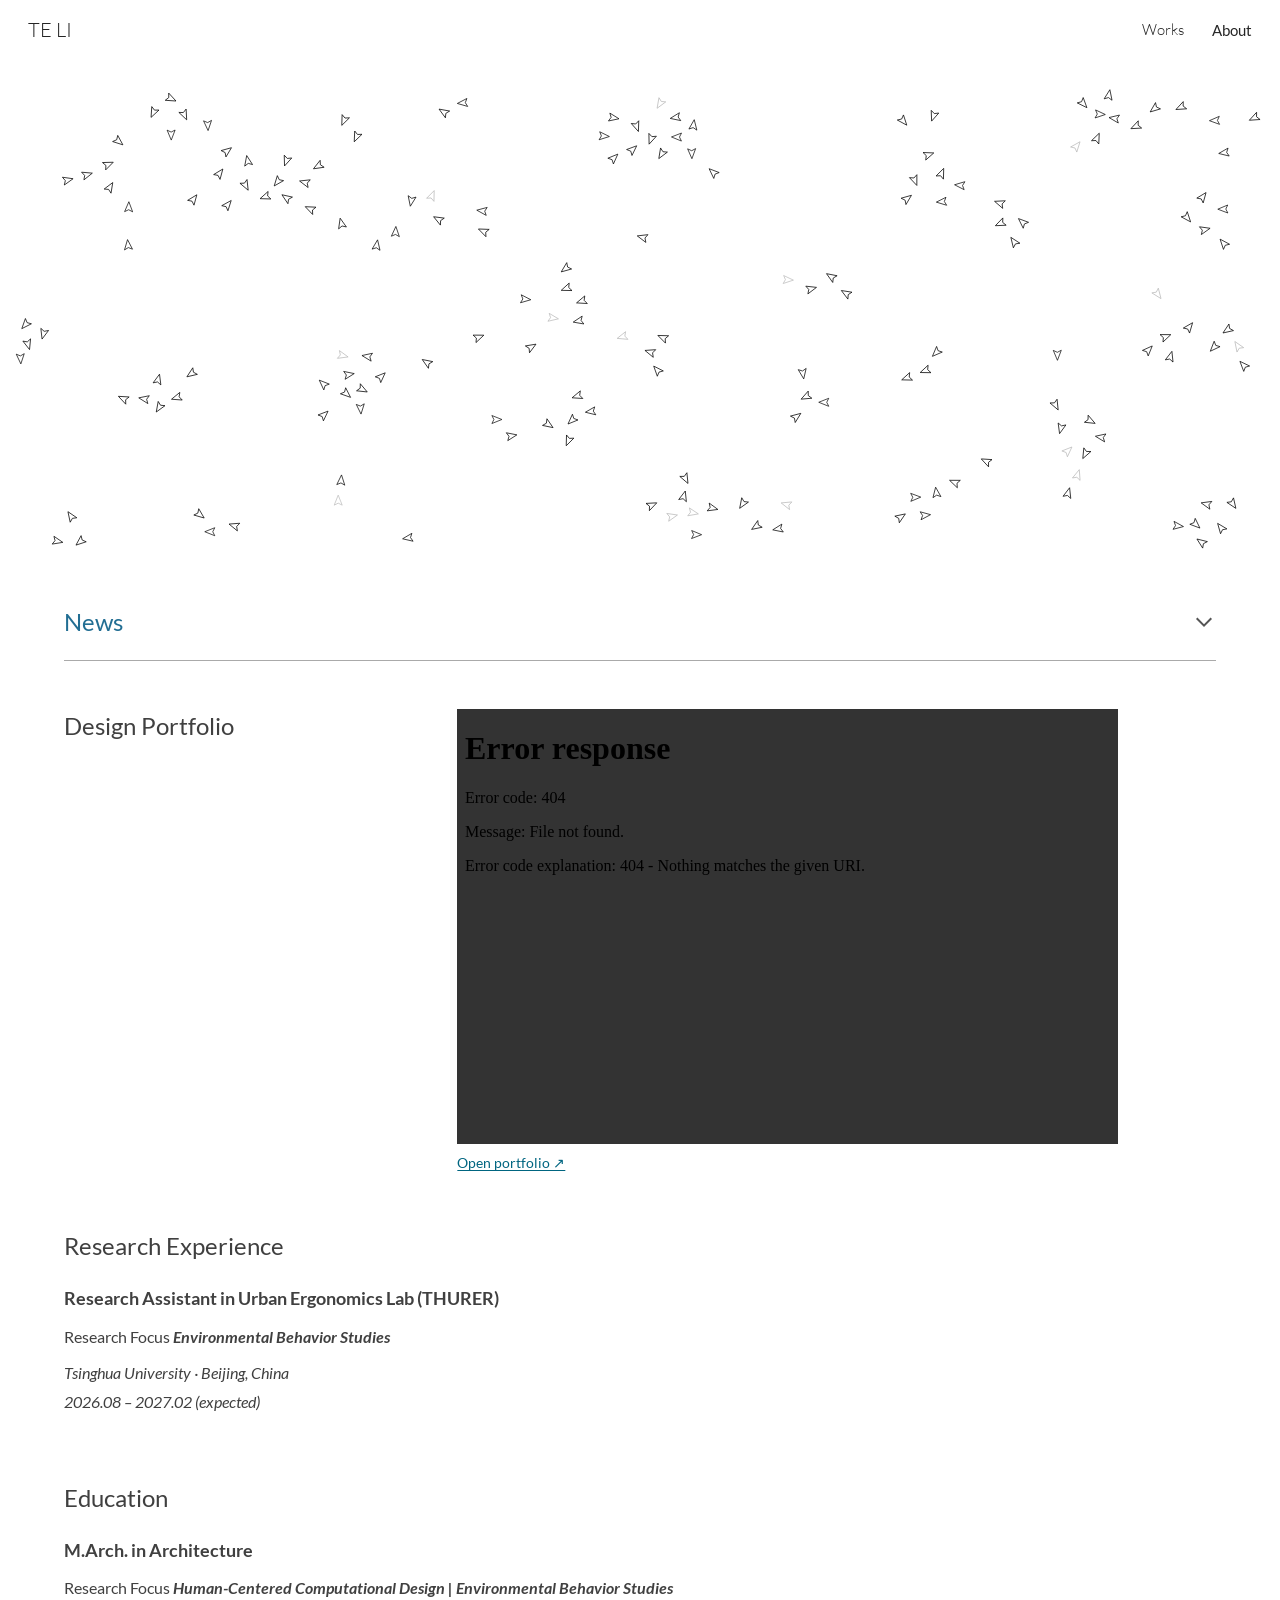
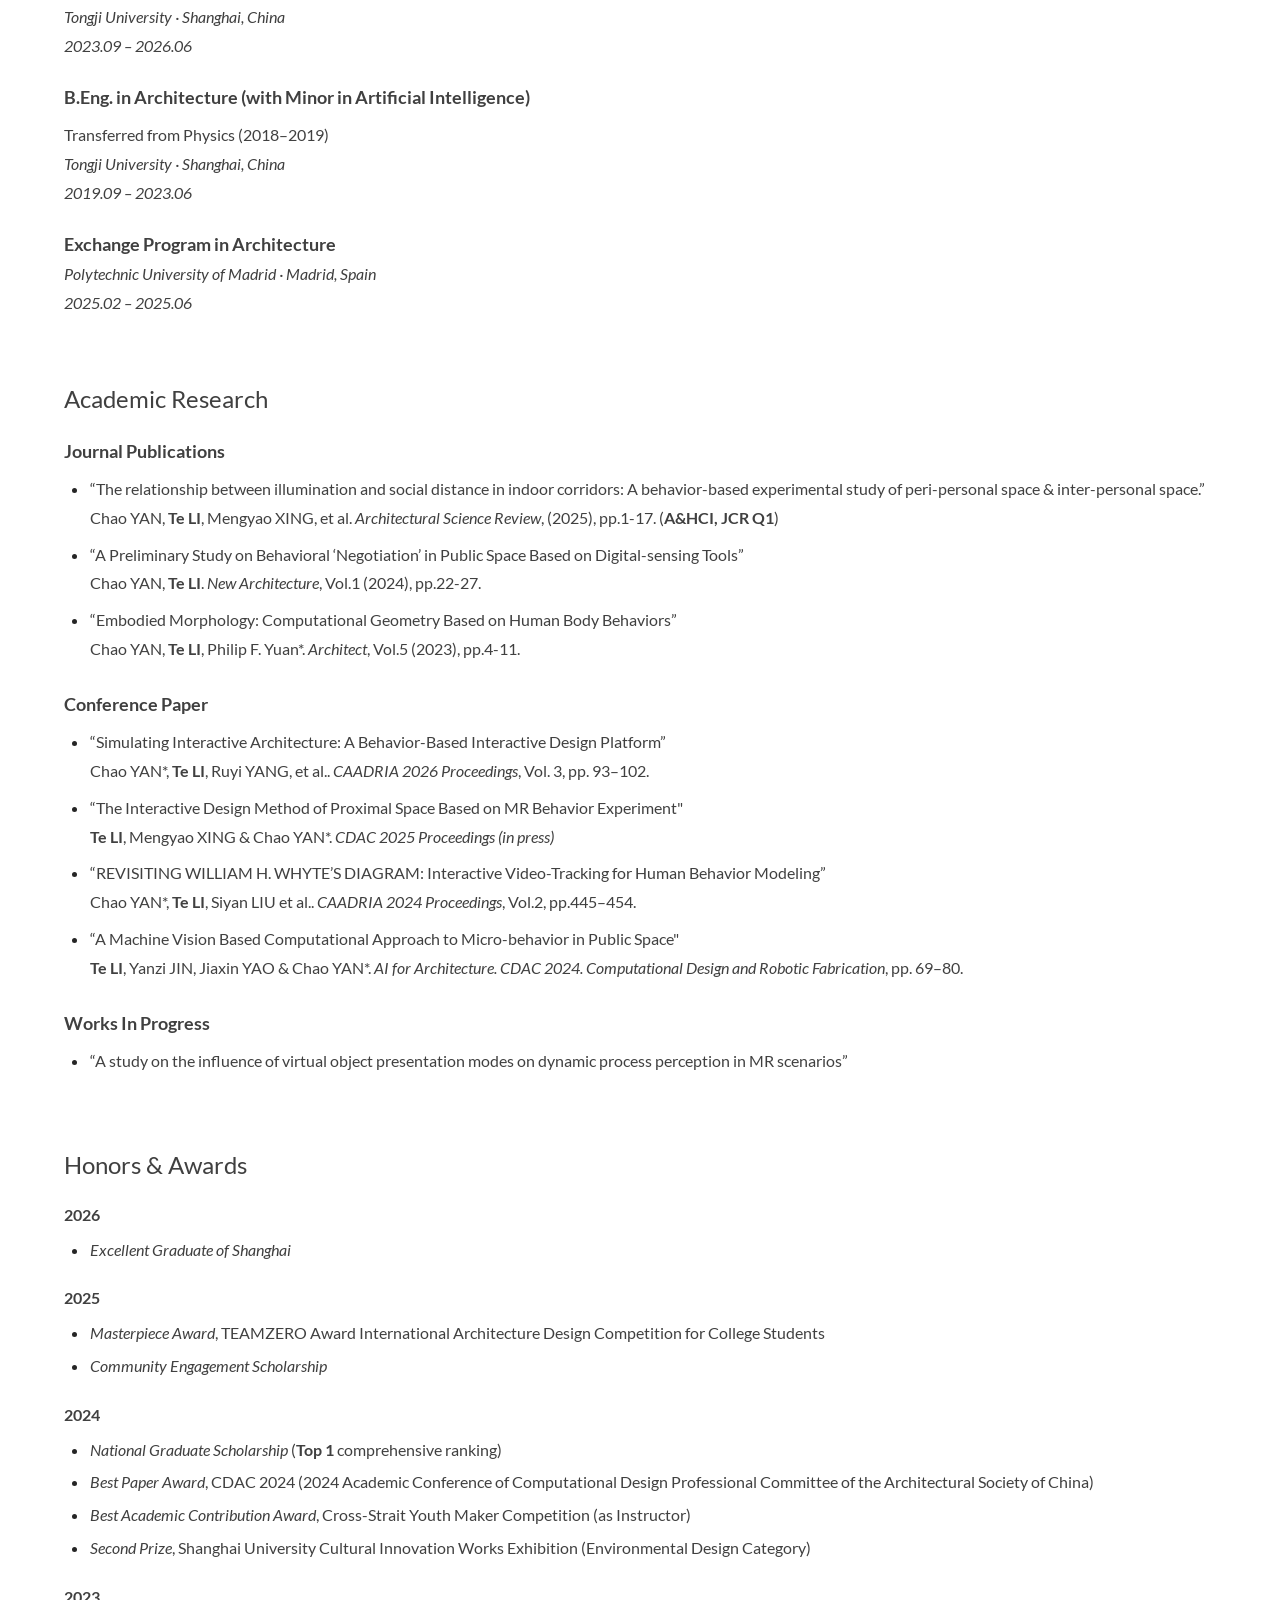
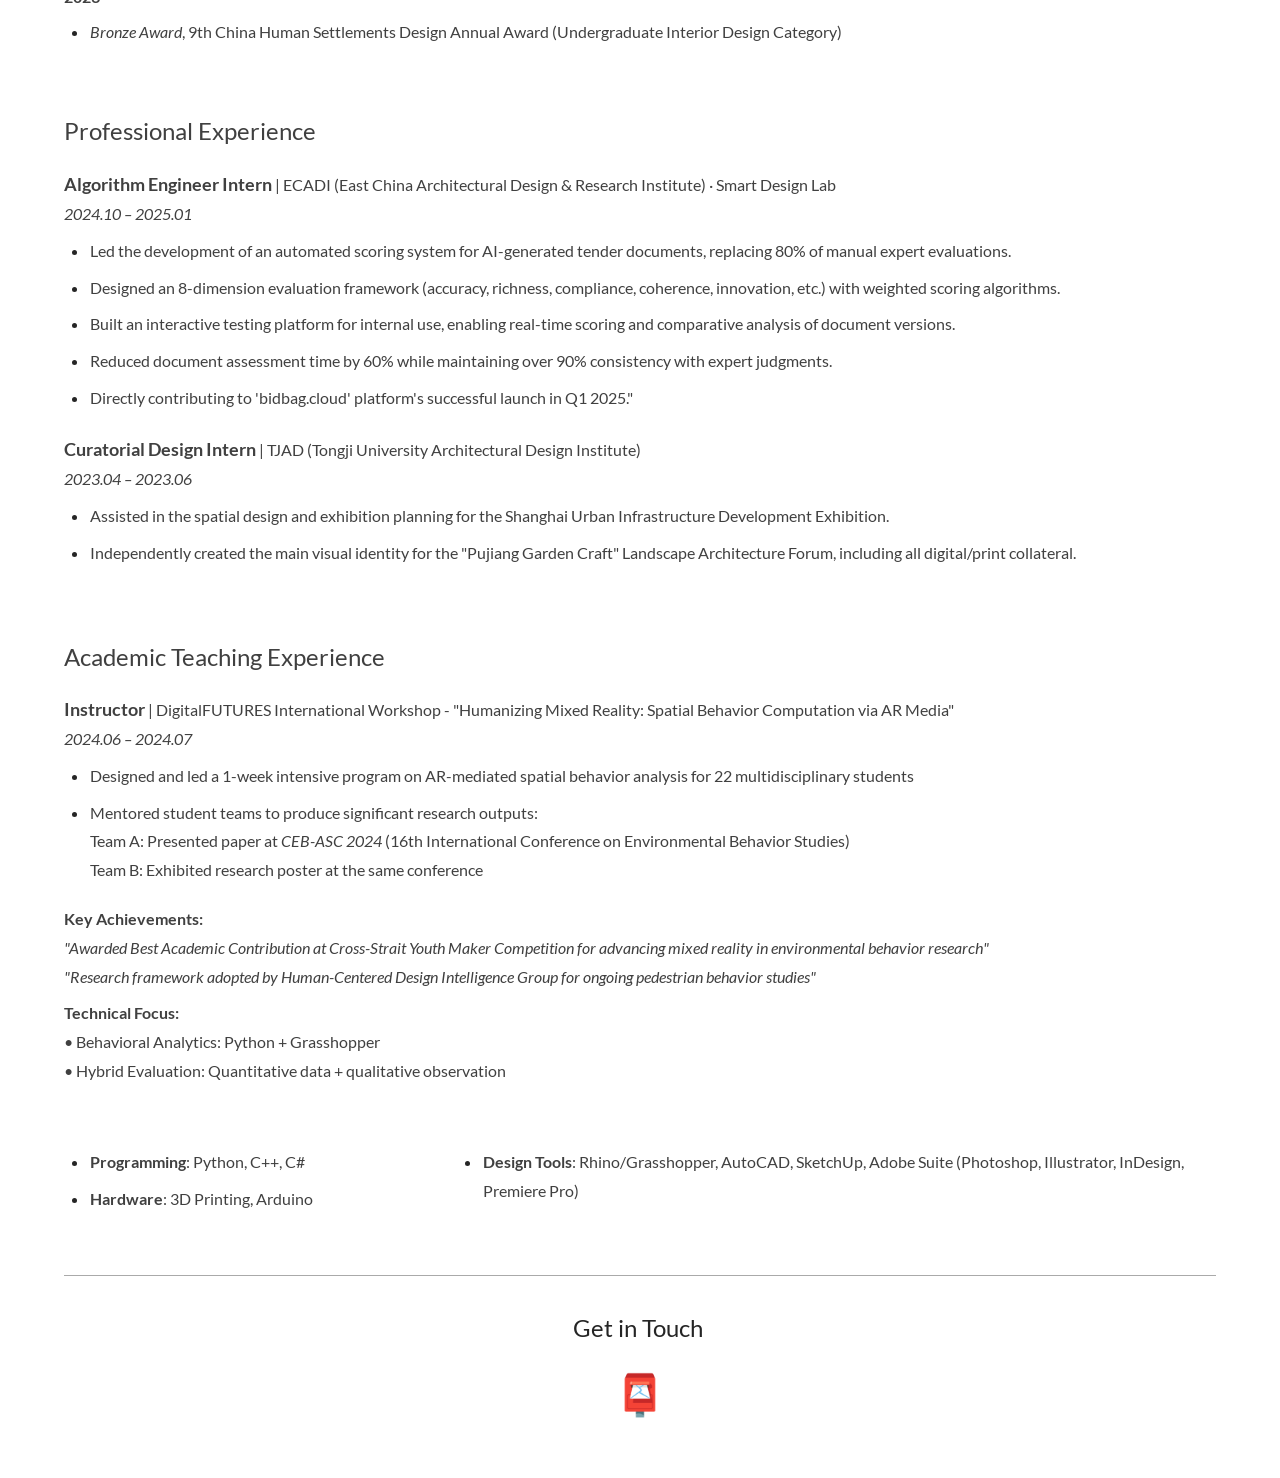
==== commit 207522da: "删除搜索" ====
--- a/about.html
+++ b/about.html
@@ -4,12 +4,9 @@
 <meta name="viewport" content="width=device-width,initial-scale=1">
 <title>TE LI — About</title>
 <link rel="stylesheet" href="style.css">
-<script src="script.js" defer=""></script>
 </head>
 <body class="about">
-<header class="site-header"><a class="brand" href="index.html">TE LI</a><nav aria-label="Main navigation"><a href="index.html">Works</a><a aria-current="page" href="about.html">About</a><button class="search-button" aria-label="Search this site" title="Search this site"><svg width="22" height="22" viewBox="0 0 24 24" fill="none" stroke="currentColor" stroke-width="2"><circle cx="10" cy="10" r="6"></circle><path d="m15 15 6 6"></path></svg></button></nav></header><form class="search-panel" hidden="" role="search">
-<input type="search" aria-label="Search pages" placeholder="Search this site"><button type="submit">Search</button><button type="button" class="search-close" aria-label="Close search">×</button><div class="search-results"></div>
-</form>
+<header class="site-header"><a class="brand" href="index.html">TE LI</a><nav aria-label="Main navigation"><a href="index.html">Works</a><a aria-current="page" href="about.html">About</a></nav></header>
 <main id="main"><section class="section about-section-0"><div class="grid"><div class="column span-12">
 <iframe class="about-animation" src="assets/flocking.html" title="Flocking boids animation"></iframe>
 </div></div></section>
--- a/style.css
+++ b/style.css
@@ -45,10 +45,10 @@
 :root{--grid-width:1152px;--grid-gutter:28px;--page-edge:32px;--text:#252525;--link:#006580}
 *{box-sizing:border-box}html{scroll-behavior:smooth}body{margin:0;background:#fff;color:var(--text);font:14px/1.5 Arial,Helvetica,sans-serif}a{color:var(--link);text-underline-offset:2px}button,input{font:inherit}button{cursor:pointer}a:focus-visible,button:focus-visible,summary:focus-visible{outline:2px solid var(--link);outline-offset:5px}
 a[style*="text-decoration:none"]{color:var(--text)}a[style*="text-decoration:none"] span[style*="text-decoration:underline"]{color:var(--link)}.site-header a,.site-header a:hover,.site-header a[aria-current],.about-section-1 summary{color:var(--text)}
-.site-header{height:60px;padding:0 28px;display:flex;align-items:center;justify-content:space-between;position:sticky;top:0;background:#fffffff5;z-index:10}.brand{font-size:20px;font-weight:300;color:var(--text);text-decoration:none}.site-header nav{display:flex;align-items:center;gap:28px}.site-header nav>a{font-size:15px;font-weight:300;text-decoration:none;color:var(--text)}.site-header nav>a[aria-current]{font-weight:500}.site-header nav>a:hover{color:var(--text)}.search-button{border:0;background:none;color:#555;padding:0;display:flex}.section{padding:24px 0}.grid{width:min(var(--grid-width),calc(100% - 2 * var(--page-edge)));margin-inline:auto;display:grid;grid-template-columns:repeat(12,minmax(0,1fr));column-gap:var(--grid-gutter)}.column{min-width:0}.span-1{grid-column:span 1}.span-2{grid-column:span 2}.span-3{grid-column:span 3}.span-4{grid-column:span 4}.span-5{grid-column:span 5}.span-6{grid-column:span 6}.span-7{grid-column:span 7}.span-8{grid-column:span 8}.span-12{grid-column:span 12}
+.site-header{height:60px;padding:0 28px;display:flex;align-items:center;justify-content:space-between;position:sticky;top:0;background:#fffffff5;z-index:10}.brand{font-size:20px;font-weight:300;color:var(--text);text-decoration:none}.site-header nav{display:flex;align-items:center;gap:28px}.site-header nav>a{font-size:15px;font-weight:300;text-decoration:none;color:var(--text)}.site-header nav>a[aria-current]{font-weight:500}.site-header nav>a:hover{color:var(--text)}.section{padding:24px 0}.grid{width:min(var(--grid-width),calc(100% - 2 * var(--page-edge)));margin-inline:auto;display:grid;grid-template-columns:repeat(12,minmax(0,1fr));column-gap:var(--grid-gutter)}.column{min-width:0}.span-1{grid-column:span 1}.span-2{grid-column:span 2}.span-3{grid-column:span 3}.span-4{grid-column:span 4}.span-5{grid-column:span 5}.span-6{grid-column:span 6}.span-7{grid-column:span 7}.span-8{grid-column:span 8}.span-12{grid-column:span 12}
 p{margin:0 0 16px}h2,h3{font-weight:400;line-height:1.35;margin:16px 0 26px}h2{font-size:24px}h3{font-size:18px}img{display:block;width:100%;height:auto}iframe{display:block;border:0;width:100%}ul,ol{padding-left:28px;margin:0 0 18px}li{padding-left:2px;margin-bottom:7px}.works{font-size:14.667px;line-height:1.5}.works-animation{height:72px}.works-section-0{padding-top:22px;padding-bottom:24px}.works-section-0 .column:nth-child(2) p{font-size:56px!important;font-weight:700;margin:0;line-height:1.4}.works-section-0 .column:nth-child(2) span{font-size:inherit!important}.works-section-0 .column:nth-child(3){padding-top:13px}.works-section-1{padding-top:30px;padding-bottom:20px}.works-section-2{padding-top:20px;padding-bottom:40px}.works-section-2 .grid{align-items:center}.works-section-2 .column:first-child{text-align:right}.works-section-2 p{margin:0}.works-section-2 .column:first-child span{font-size:24px!important}.works-section-2 img{max-width:74px}.works-section-3,.works-section-4,.works-section-5,.works-section-6{padding-bottom:36px}.works .image-link{display:block}.works h3{text-align:center;margin:22px 0 28px;font-size:18px}.works-section-3 .column>p,.works-section-4 .column>p,.works-section-5 .column>p,.works-section-6 .column>p{text-align:center}.works-section-7 p{text-align:center;margin:24px 0}.works-section-8 h3,.works-section-9 h3,.works-section-10 h3{margin-top:20px;text-align:center!important}.works-section-11,.works-section-13,.about-section-10{padding:12px 0}.drink-link{text-align:center}.works-section-12{padding:0}.works-section-12 .grid{align-items:center;border-top:1px solid #aaa;padding-top:34px}.works-section-12 .column:nth-child(1){grid-column:1 / span 2}.works-section-12 .column:nth-child(2){grid-column:5 / span 1}.works-section-12 .column:nth-child(3){grid-column:6 / span 3}.works-section-12 .academic-profile{grid-column:11 / span 2}.works-section-12 p{margin-bottom:6px}.contact{padding:0 0 48px;text-align:center}.contact .grid{border-top:1px solid #aaa;padding-top:30px}.contact p{margin-bottom:10px}.contact a{font-size:40px}
-.about-section-0{padding:0}.about-section-0 .grid{width:100%;max-width:none}.about-section-0 .column{padding:0}.about-animation{height:500px}.about-section-1{padding:24px 0}.about-section-1 details{grid-column:1/-1;margin:0;border-bottom:1px solid #aaa}.about-section-1 summary{list-style:none;cursor:pointer;color:#226E93;font-size:24px;padding:20px 0}.about-section-1 summary::-webkit-details-marker{display:none}.about-section-1 .summary-arrow{float:right;width:24px;height:24px;fill:#555;margin-top:6px;transition:transform .2s ease}details[open] .summary-arrow{transform:rotate(180deg)}.news-items{padding:16px 0}.portfolio{height:435px;background:#333}.portfolio-open{display:inline-block;font-size:14px;margin-top:8px}.about-section-3,.about-section-4,.about-section-5,.about-section-6,.about-section-7,.about-section-8{padding:42px 0}.about h3{margin-top:0;margin-bottom:0}.about-section-9{padding:30px 0}.about p{line-height:1.8}.about li{line-height:1.6}.search-panel{position:fixed;top:60px;right:24px;width:min(520px,calc(100vw - 48px));padding:20px;background:white;box-shadow:0 4px 22px #0002;z-index:20}.search-panel[hidden]{display:none}.search-panel input{width:65%;max-width:100%;padding:8px;border:1px solid #aaa}.search-panel button{background:white;border:0;padding:8px}.search-results a{display:block;margin:12px 0}
-@media(max-width:760px){.site-header{padding:0 20px}.site-header nav{gap:22px}.grid{width:calc(100% - 48px);column-gap:20px}.column{padding:0}.column:empty{display:none}.span-1,.span-2,.span-3,.span-4,.span-5,.span-6,.span-7,.span-8,.span-12{grid-column:1/-1}.section{padding:20px 0}.works-section-0 .column:first-child{grid-column:1/7}.works-section-0 .column:nth-child(2){grid-column:7/13}.works-section-0 .column:nth-child(2) p{font-size:44px!important}.works-section-0 .column:nth-child(3){padding-top:20px}.works-section-1 .column{margin-bottom:12px}.works-section-2 .column:first-child{text-align:left;margin-bottom:20px}.works-section-2 .column:nth-child(2){grid-column:1/3}.works-section-2 .column:nth-child(3){grid-column:3/13}.works-section-2 .column:nth-child(3) span{font-size:14px!important}.works h3{font-size:19px}.works .column:has(h3){margin-bottom:28px}.works-section-12 .column{margin-bottom:20px}.works-section-12 .column:nth-child(1),.works-section-12 .column:nth-child(2),.works-section-12 .column:nth-child(3),.works-section-12 .academic-profile{grid-column:1/-1}.works-section-12 img{max-width:72px}.about-animation{height:300px}.about-section-2 .column:first-child{margin-bottom:14px}.portfolio{height:340px}.about-section-3,.about-section-4,.about-section-5,.about-section-6,.about-section-7,.about-section-8{padding:28px 0}.about p,.about li{overflow-wrap:anywhere}.search-panel input{width:60%}}
+.about-section-0{padding:0}.about-section-0 .grid{width:100%;max-width:none}.about-section-0 .column{padding:0}.about-animation{height:500px}.about-section-1{padding:24px 0}.about-section-1 details{grid-column:1/-1;margin:0;border-bottom:1px solid #aaa}.about-section-1 summary{list-style:none;cursor:pointer;color:#226E93;font-size:24px;padding:20px 0}.about-section-1 summary::-webkit-details-marker{display:none}.about-section-1 .summary-arrow{float:right;width:24px;height:24px;fill:#555;margin-top:6px;transition:transform .2s ease}details[open] .summary-arrow{transform:rotate(180deg)}.news-items{padding:16px 0}.portfolio{height:435px;background:#333}.portfolio-open{display:inline-block;font-size:14px;margin-top:8px}.about-section-3,.about-section-4,.about-section-5,.about-section-6,.about-section-7,.about-section-8{padding:42px 0}.about h3{margin-top:0;margin-bottom:0}.about-section-9{padding:30px 0}.about p{line-height:1.8}.about li{line-height:1.6}
+@media(max-width:760px){.site-header{padding:0 20px}.site-header nav{gap:22px}.grid{width:calc(100% - 48px);column-gap:20px}.column{padding:0}.column:empty{display:none}.span-1,.span-2,.span-3,.span-4,.span-5,.span-6,.span-7,.span-8,.span-12{grid-column:1/-1}.section{padding:20px 0}.works-section-0 .column:first-child{grid-column:1/7}.works-section-0 .column:nth-child(2){grid-column:7/13}.works-section-0 .column:nth-child(2) p{font-size:44px!important}.works-section-0 .column:nth-child(3){padding-top:20px}.works-section-1 .column{margin-bottom:12px}.works-section-2 .column:first-child{text-align:left;margin-bottom:20px}.works-section-2 .column:nth-child(2){grid-column:1/3}.works-section-2 .column:nth-child(3){grid-column:3/13}.works-section-2 .column:nth-child(3) span{font-size:14px!important}.works h3{font-size:19px}.works .column:has(h3){margin-bottom:28px}.works-section-12 .column{margin-bottom:20px}.works-section-12 .column:nth-child(1),.works-section-12 .column:nth-child(2),.works-section-12 .column:nth-child(3),.works-section-12 .academic-profile{grid-column:1/-1}.works-section-12 img{max-width:72px}.about-animation{height:300px}.about-section-2 .column:first-child{margin-bottom:14px}.portfolio{height:340px}.about-section-3,.about-section-4,.about-section-5,.about-section-6,.about-section-7,.about-section-8{padding:28px 0}.about p,.about li{overflow-wrap:anywhere}}
 @media(prefers-reduced-motion:reduce){html{scroll-behavior:auto}}
 
 body.about,.works h3,.brand,.site-header nav,.works-section-2,.works-section-7{font-family:Lato,Arial,sans-serif}
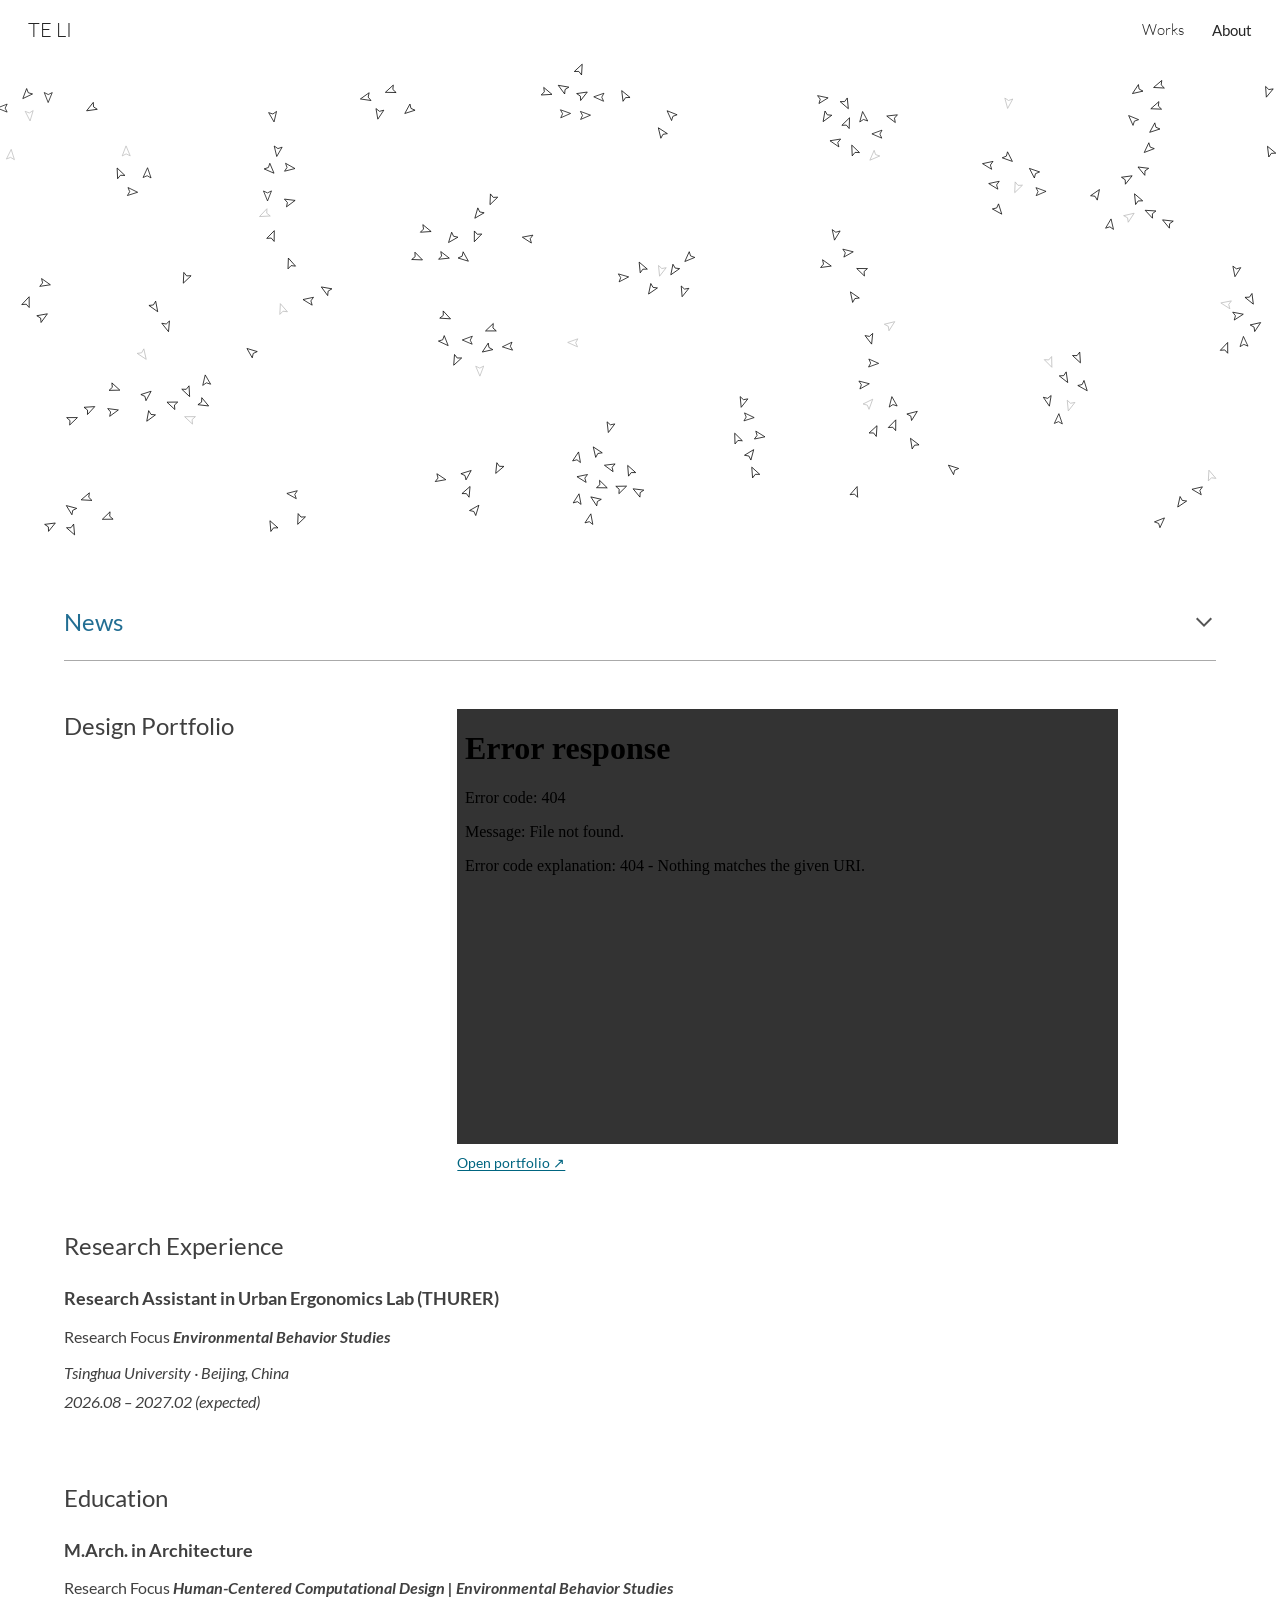
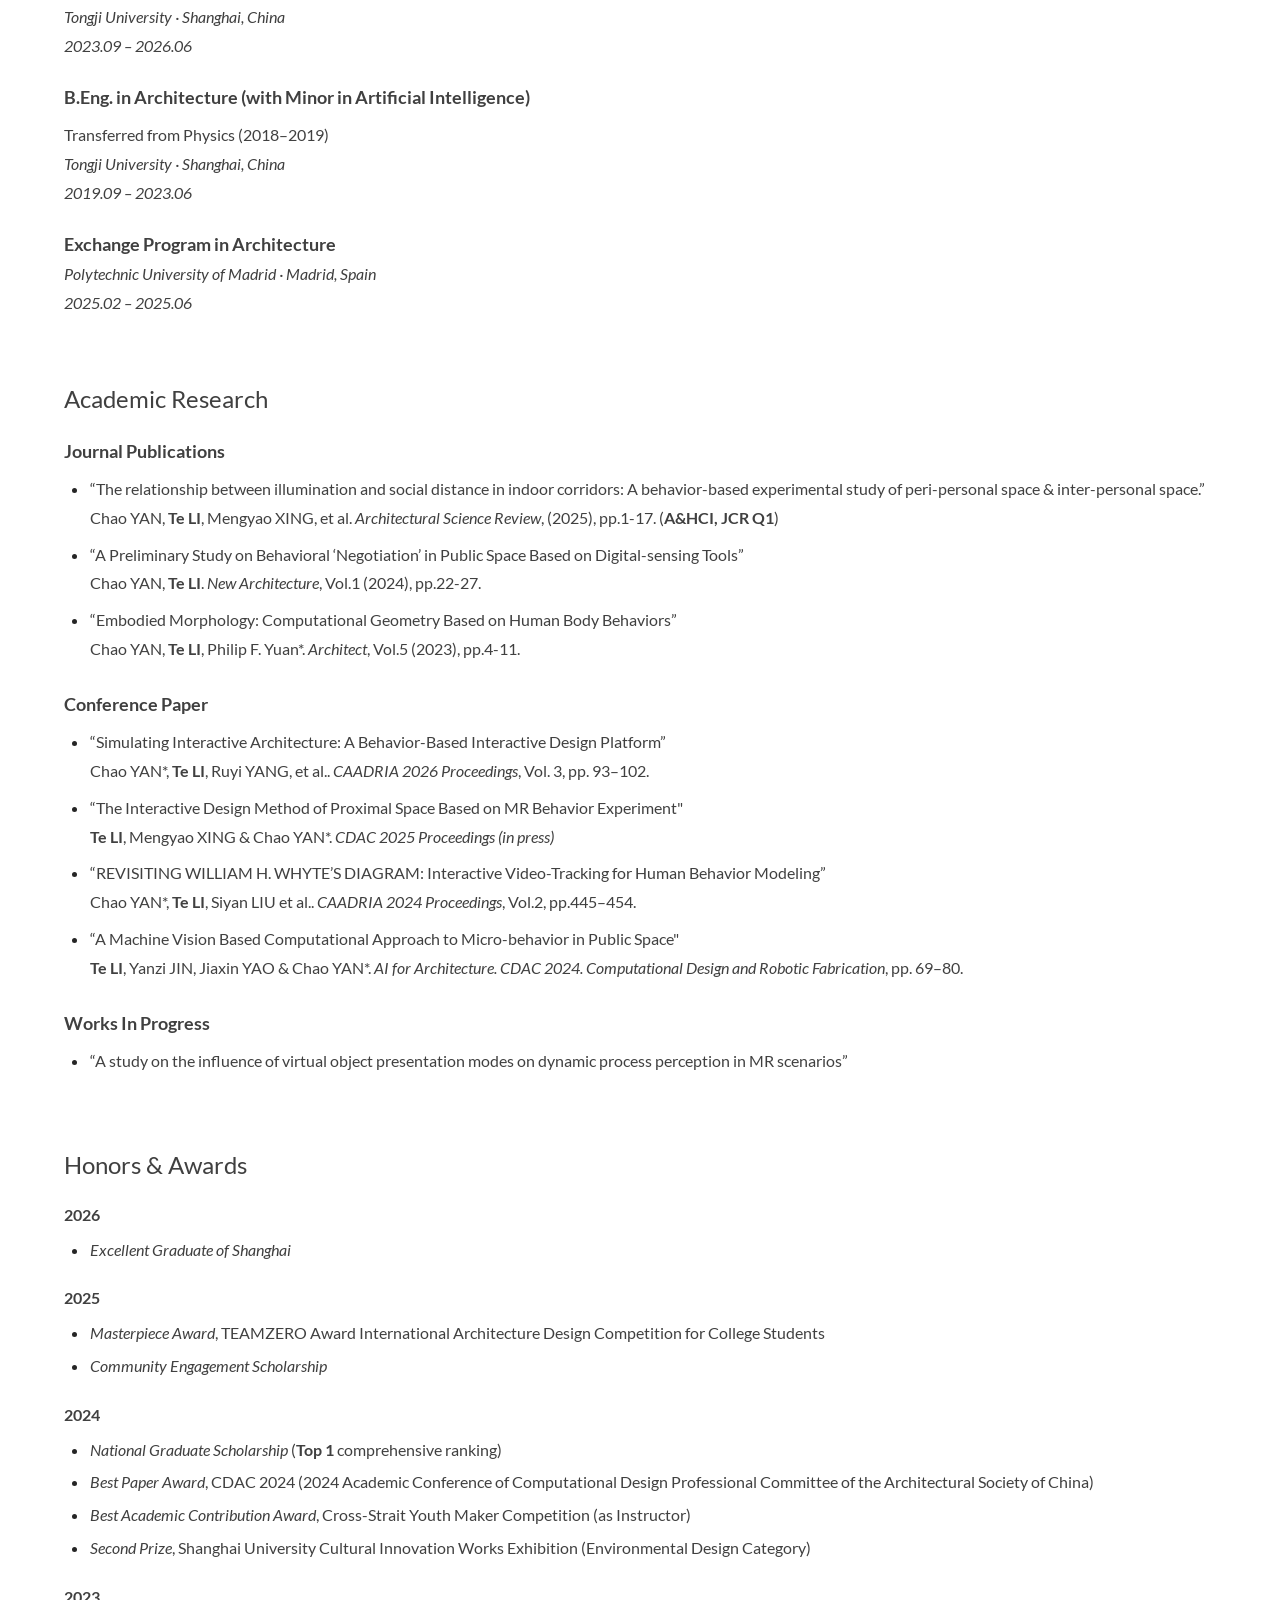
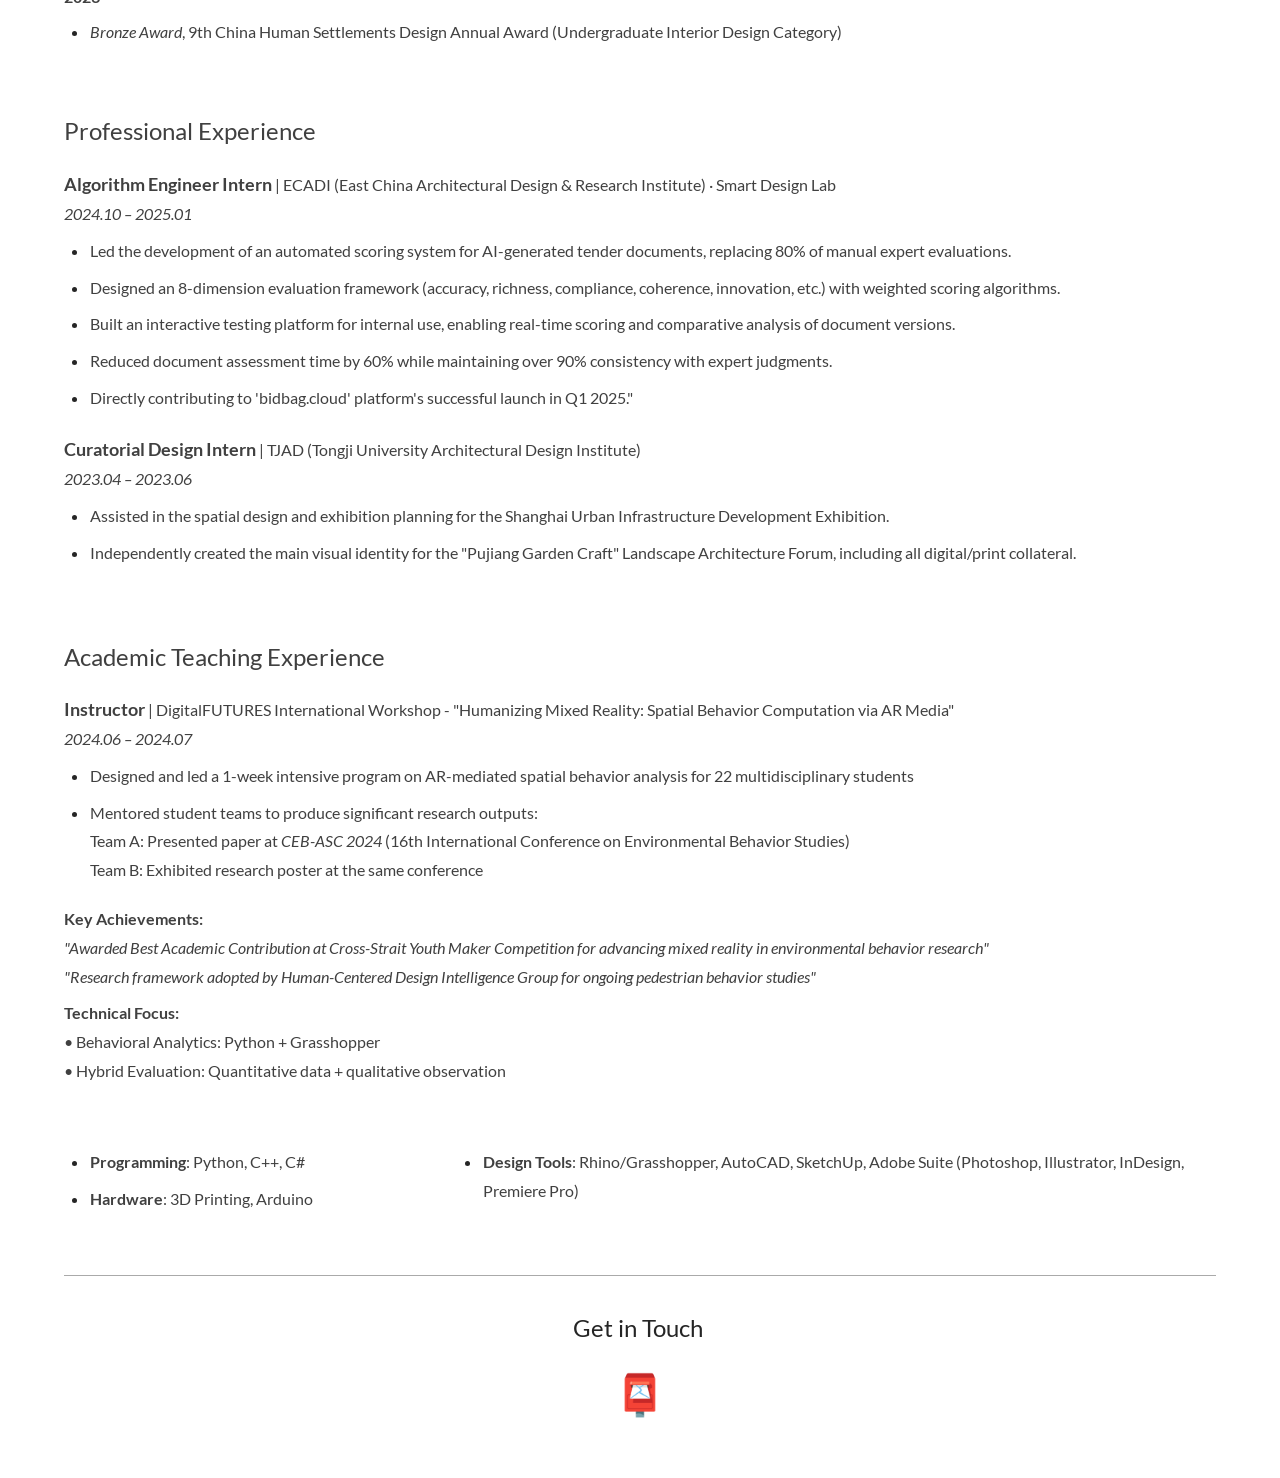
==== commit 5ff57219: "增加Google Analytics代码" ====
--- a/about.html
+++ b/about.html
@@ -1,3 +1,13 @@
+<!-- Google Analytics -->
+<script async src="https://www.googletagmanager.com/gtag/js?id=G-RKEHX6FCN1"></script>
+<script>
+  window.dataLayer = window.dataLayer || [];
+  function gtag() { dataLayer.push(arguments); }
+
+  gtag('js', new Date());
+  gtag('config', 'G-RKEHX6FCN1');
+</script>
+
 <!doctype html>
 <html lang="en"><head>
 <meta charset="utf-8">
